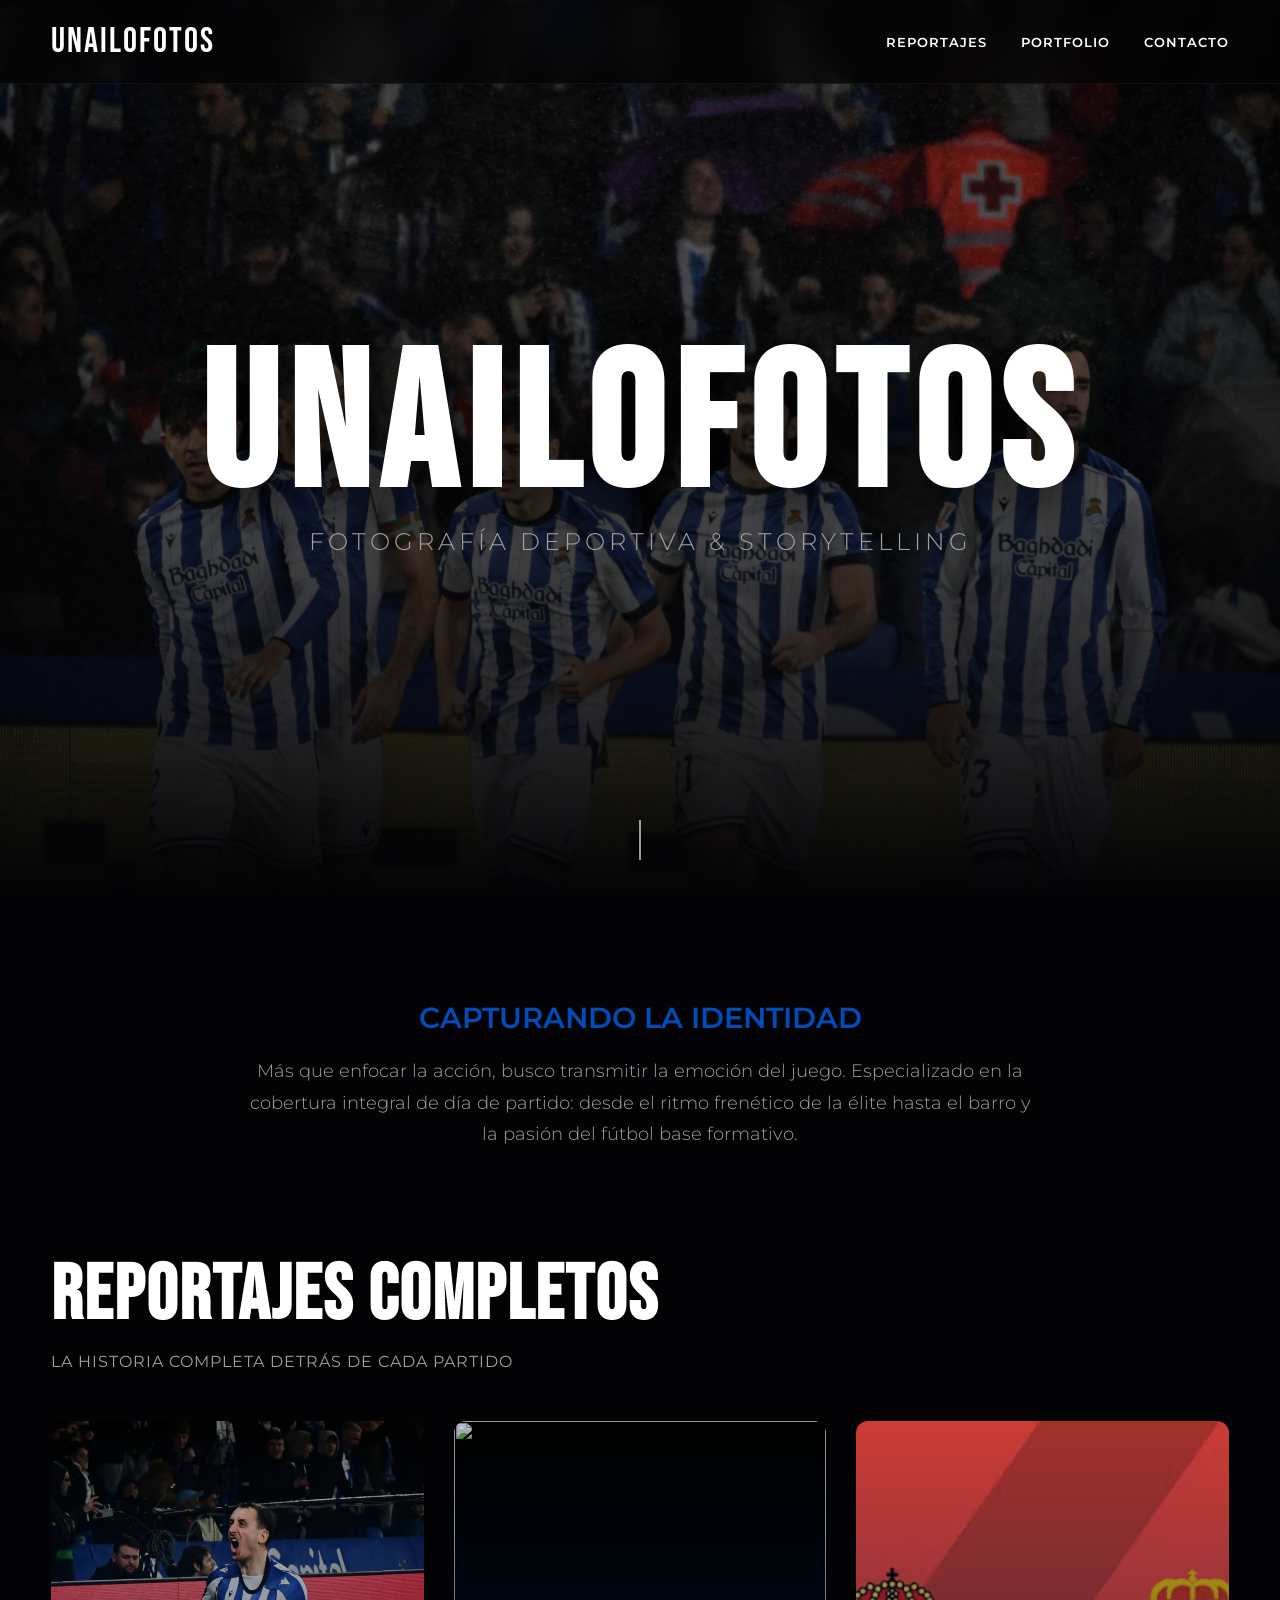
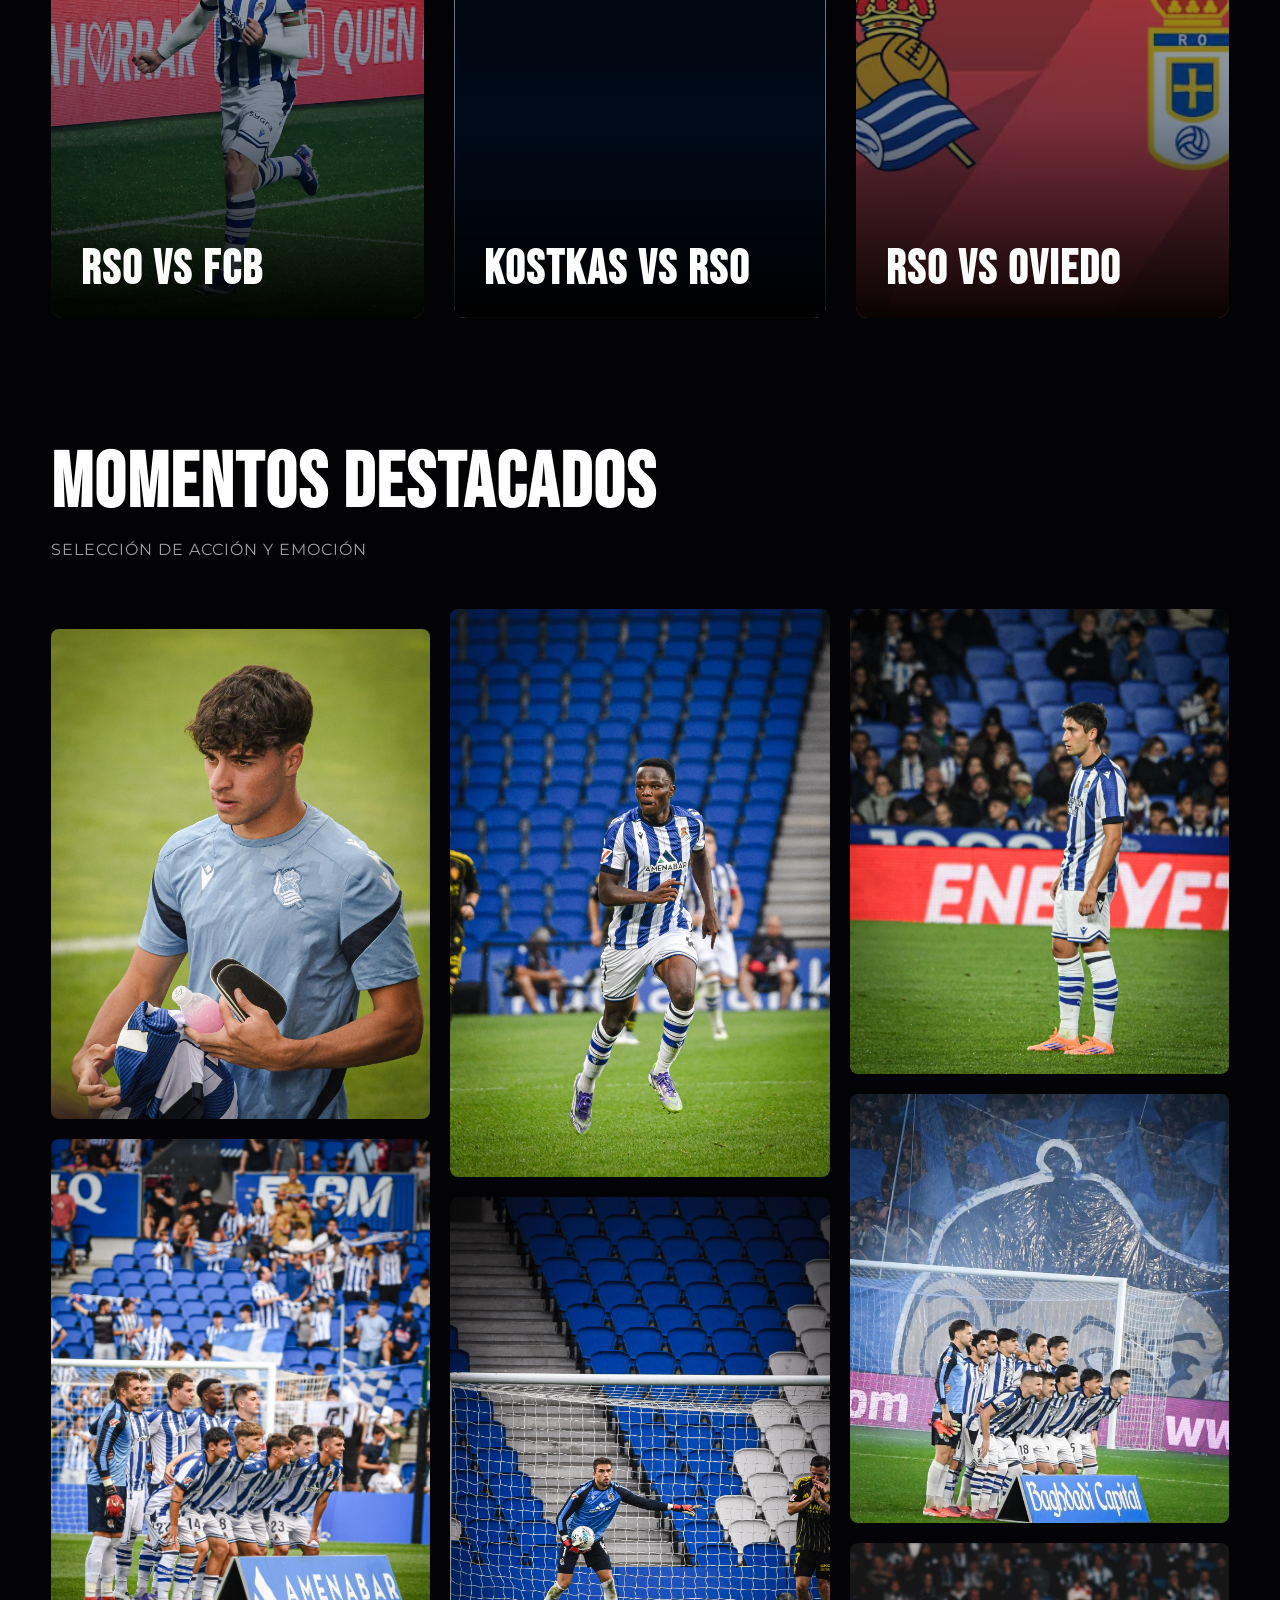
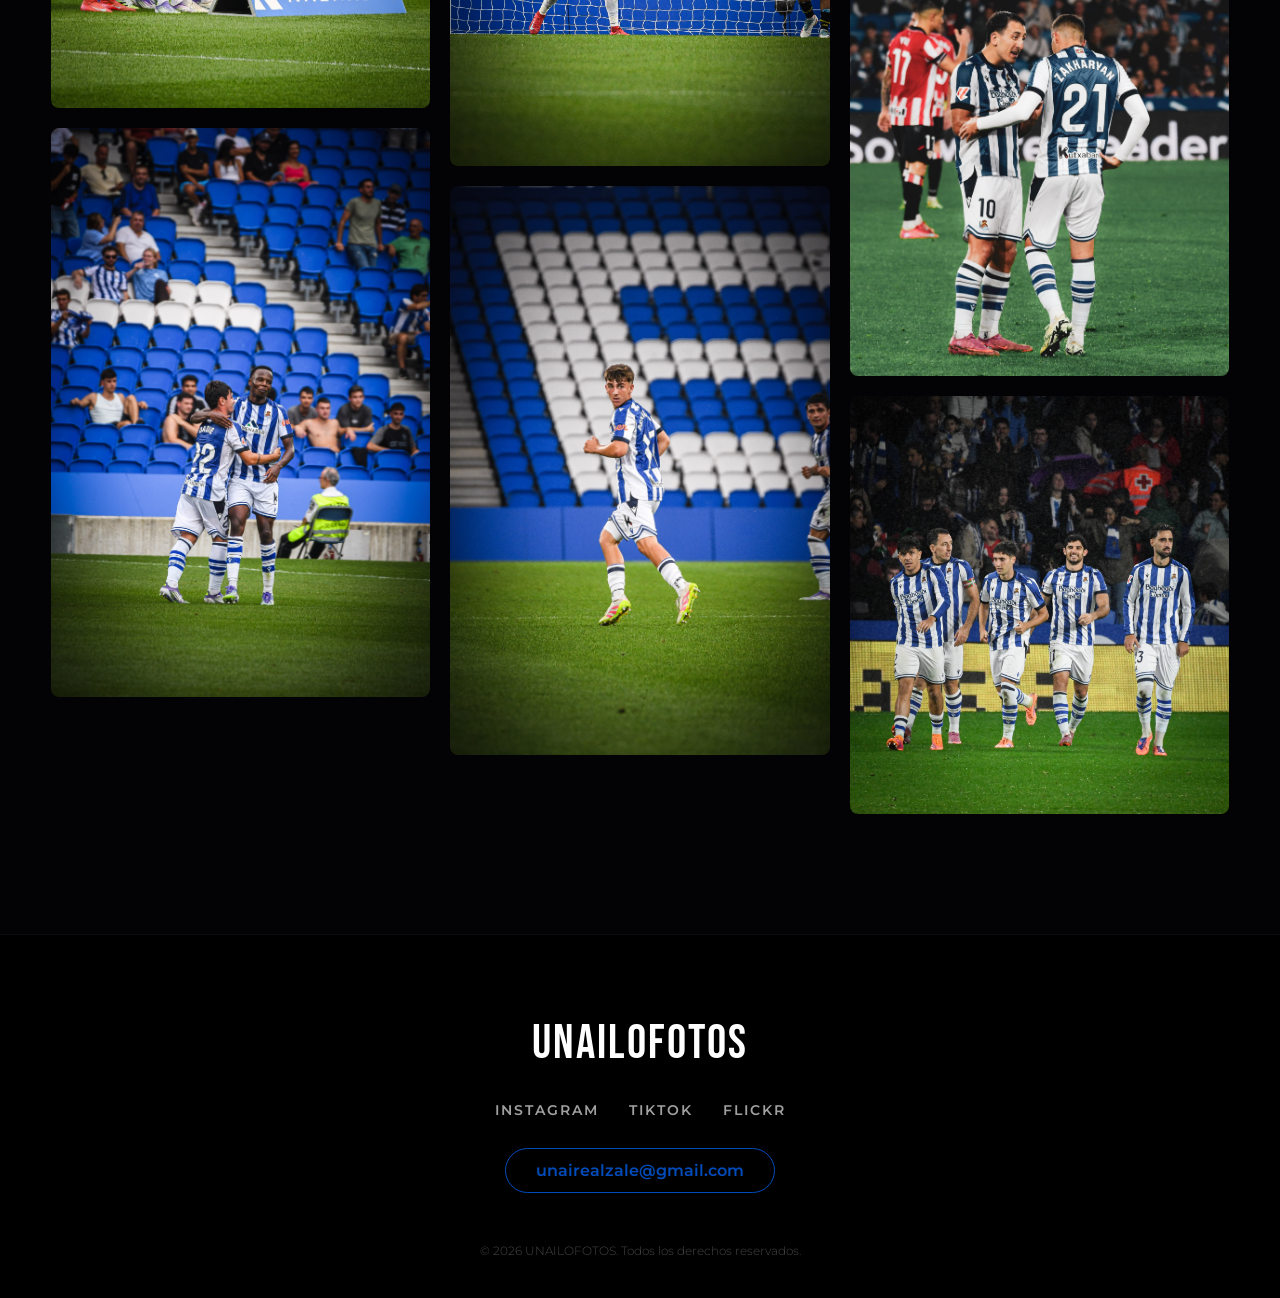
==== index.html @ 92223433 "Update index.html" ====
<!DOCTYPE html>
<html lang="es">
<head>
    <meta charset="UTF-8">
    <meta name="viewport" content="width=device-width, initial-scale=1.0">
    <title>UNAILOFOTOS | Fotógrafo Deportivo</title>
    
    <!-- Fuentes Premium -->
    <link href="https://fonts.googleapis.com/css2?family=Bebas+Neue&family=Montserrat:wght@300;400;600;800&display=swap" rel="stylesheet">
    
    <!-- LightGallery CSS -->
    <link href="https://cdn.jsdelivr.net/npm/lightgallery@2.7.1/css/lightgallery-bundle.min.css" rel="stylesheet">
    
    <!-- AOS Animation CSS -->
    <link href="https://unpkg.com/aos@2.3.1/dist/aos.css" rel="stylesheet">

    <style>
        :root { 
            --rso-blue: #004cba; 
            --rso-dark-blue: #001a40;
            --dark-bg: #030305;
            --darker-bg: #000000;
            --pure-white: #ffffff; 
            --text-muted: #a0a0a0;
            --neon: #00d4ff; 
        }

        * { box-sizing: border-box; margin: 0; padding: 0; }

        html { scroll-behavior: smooth; }

        body { 
            background: var(--dark-bg); 
            font-family: 'Montserrat', sans-serif; 
            color: var(--pure-white);
            overflow-x: hidden; 
            -webkit-font-smoothing: antialiased;
            -moz-osx-font-smoothing: grayscale;
        }

        /* Navbar Elegante */
        nav {
            position: fixed;
            top: 0; left: 0; right: 0;
            padding: 20px 4vw;
            display: flex;
            justify-content: space-between;
            align-items: center;
            z-index: 1000;
            background: rgba(3, 3, 5, 0.7);
            backdrop-filter: blur(15px);
            -webkit-backdrop-filter: blur(15px);
            border-bottom: 1px solid rgba(255,255,255,0.05);
            transition: all 0.3s ease;
        }

        .logo {
            font-family: 'Bebas Neue', sans-serif;
            font-size: 2.2rem;
            color: var(--pure-white);
            text-decoration: none;
            letter-spacing: 2px;
            transition: color 0.3s ease;
        }

        .logo:hover { color: var(--rso-blue); }

        .nav-links a {
            color: var(--pure-white);
            text-decoration: none;
            font-size: 0.8rem;
            font-weight: 600;
            margin-left: 30px;
            letter-spacing: 1px;
            text-transform: uppercase;
            transition: color 0.3s ease;
        }

        .nav-links a:hover { color: var(--rso-blue); }

        /* Hero Section Cinematográfico */
        .title-banner { 
            height: 100vh; 
            display: flex; 
            flex-direction: column;
            justify-content: center; 
            align-items: center; 
            background: linear-gradient(to bottom, rgba(0, 0, 0, 0.3), var(--dark-bg)), url('fotos_main/DSC_5304.jpg'); 
            background-size: cover;
            background-position: center 20%;
            text-align: center;
            position: relative; 
        }

        .title-banner h1 { 
            font-family: 'Bebas Neue', sans-serif; 
            font-size: clamp(5rem, 15vw, 12rem); 
            color: var(--pure-white); 
            letter-spacing: 0.05em;
            line-height: 0.9;
            margin-bottom: 10px;
            text-shadow: 0 20px 50px rgba(0,0,0,0.8);
            animation: fadeInDown 1.5s ease-out;
        }

        .title-banner p {
            font-size: clamp(1rem, 2vw, 1.5rem);
            font-weight: 300;
            letter-spacing: 4px;
            color: var(--text-muted);
            animation: fadeInUp 1.5s ease-out 0.5s backwards;
        }

        /* Indicador de Scroll */
        .scroll-indicator {
            position: absolute;
            bottom: 40px;
            left: 50%;
            transform: translateX(-50%);
            animation: bounce 2s infinite;
            opacity: 0.6;
        }

        .scroll-indicator::before {
            content: '';
            display: block;
            width: 2px;
            height: 40px;
            background: var(--pure-white);
            margin: 0 auto;
        }

        /* Pitch / Storytelling (Tu mensaje para el club) */
        .pitch-section {
            max-width: 900px;
            margin: 100px auto;
            text-align: center;
            padding: 0 4vw;
        }

        .pitch-section h2 {
            font-size: 1.8rem;
            font-weight: 600;
            margin-bottom: 20px;
            color: var(--rso-blue);
        }

        .pitch-section p {
            font-size: 1.1rem;
            line-height: 1.8;
            color: var(--text-muted);
            font-weight: 300;
        }

        /* Sección Álbumes Premium (Editorial) */
        .album-section {
            max-width: 1600px;
            margin: 0 auto 120px;
            padding: 0 4vw;
        }

        .section-header { 
            font-family: 'Bebas Neue', sans-serif; 
            font-size: clamp(3rem, 6vw, 5rem); 
            color: var(--pure-white); 
            margin-bottom: 10px;
            letter-spacing: 2px;
        }

        .section-subtitle {
            color: var(--text-muted);
            font-size: 1rem;
            margin-bottom: 50px;
            letter-spacing: 1px;
            text-transform: uppercase;
        }

        .album-grid { 
            display: grid; 
            grid-template-columns: repeat(auto-fit, minmax(350px, 1fr)); 
            gap: 30px; 
        }

        .card-album { 
            position: relative;
            display: block;
            text-decoration: none; 
            border-radius: 12px; 
            overflow: hidden;
            aspect-ratio: 3/4; /* Formato retrato/revista */
            background: var(--darker-bg);
        }

        .card-album img { 
            width: 100%; 
            height: 100%;
            object-fit: cover; 
            transition: transform 1s cubic-bezier(0.25, 0.46, 0.45, 0.94);
            filter: brightness(0.8);
        }

        .card-album::after {
            content: '';
            position: absolute;
            inset: 0;
            background: linear-gradient(to top, rgba(0,0,0,0.95) 0%, rgba(0, 26, 64, 0.4) 40%, transparent 100%);
            transition: opacity 0.4s ease;
        }

        .card-album .info { 
            position: absolute;
            bottom: 0; left: 0; width: 100%;
            padding: 40px 30px; 
            z-index: 2;
        }

        .card-album .tag {
            display: inline-block;
            background: var(--rso-blue);
            color: var(--pure-white);
            font-size: 0.7rem;
            font-weight: 800;
            padding: 5px 12px;
            border-radius: 20px;
            margin-bottom: 15px;
            letter-spacing: 1px;
            transform: translateY(20px);
            opacity: 0;
            transition: all 0.4s ease 0.1s;
        }

        .card-album h3 {
            font-family: 'Bebas Neue', sans-serif; 
            font-size: 3rem; 
            color: var(--pure-white); 
            margin: 0;
            letter-spacing: 2px;
            transform: translateY(20px);
            transition: all 0.4s ease;
        }

        .card-album:hover img { 
            transform: scale(1.08); 
            filter: brightness(0.5);
        }

        .card-album:hover .tag,
        .card-album:hover h3 {
            transform: translateY(0);
            opacity: 1;
        }

        /* Galería Masonry Minimalista (Sin distracciones) */
        .gallery-container { 
            max-width: 1600px; 
            margin: 0 auto 120px; 
            padding: 0 4vw; 
        }

        .gallery-main { 
            columns: 3; 
            column-gap: 20px; 
        }

        .gallery-main a { 
            display: block; 
            margin-bottom: 20px;
            border-radius: 8px; 
            overflow: hidden; 
            break-inside: avoid;
            background: var(--darker-bg);
        }

        .gallery-main img { 
            width: 100%; 
            display: block; 
            transition: transform 0.6s ease; 
        }

        /* Solo un sutil zoom al pasar el ratón, sin textos ni capas oscuras */
        .gallery-main a:hover img { 
            transform: scale(1.03); 
        }

        /* Footer */
        footer { 
            background: var(--darker-bg); 
            padding: 80px 20px 40px; 
            text-align: center; 
            border-top: 1px solid rgba(255,255,255,0.05);
        }

        .footer-logo {
            font-family: 'Bebas Neue', sans-serif;
            font-size: 3rem;
            color: var(--pure-white);
            margin-bottom: 10px;
            letter-spacing: 2px;
        }

        .socials {
            display: flex;
            justify-content: center;
            gap: 30px;
            margin: 30px 0;
        }

        .socials a { 
            color: var(--text-muted); 
            text-decoration: none; 
            font-size: 0.85rem;
            font-weight: 600; 
            letter-spacing: 2px; 
            transition: color 0.3s ease; 
        }

        .socials a:hover { color: var(--pure-white); }

        .footer-email {
            display: inline-block;
            font-size: 1rem;
            color: var(--rso-blue); 
            text-decoration: none; 
            font-weight: 600;
            border: 1px solid var(--rso-blue);
            padding: 12px 30px;
            border-radius: 30px;
            transition: all 0.3s ease;
        }

        .footer-email:hover {
            background: var(--rso-blue);
            color: var(--pure-white);
        }

        .copyright { margin-top: 50px; color: #444; font-size: 0.75rem; font-weight: 300; }

        /* Keyframes */
        @keyframes fadeInDown {
            from { opacity: 0; transform: translateY(-30px); }
            to { opacity: 1; transform: translateY(0); }
        }
        @keyframes fadeInUp {
            from { opacity: 0; transform: translateY(30px); }
            to { opacity: 1; transform: translateY(0); }
        }
        @keyframes bounce {
            0%, 20%, 50%, 80%, 100% { transform: translateY(0) translateX(-50%); }
            40% { transform: translateY(-20px) translateX(-50%); }
            60% { transform: translateY(-10px) translateX(-50%); }
        }

        /* Responsive */
        @media (max-width: 1024px) { 
            .gallery-main { columns: 2; } 
            .nav-links { display: none; }
        }
        @media (max-width: 600px) { 
            .gallery-main { columns: 1; } 
            .album-grid { gap: 20px; grid-template-columns: 1fr; }
            .card-album { aspect-ratio: 4/3; }
            .pitch-section { margin: 60px auto; }
        }
    </style>
</head>
<body>

<!-- Navegación -->
<nav>
    <a href="#" class="logo">UNAILOFOTOS</a>
    <div class="nav-links">
        <a href="#albums">Reportajes</a>
        <a href="#portfolio">Portfolio</a>
        <a href="mailto:unairealzale@gmail.com">Contacto</a>
    </div>
</nav>

<!-- Hero Section -->
<header class="title-banner">
    <h1>UNAILOFOTOS</h1>
    <p>FOTOGRAFÍA DEPORTIVA & STORYTELLING</p>
    <div class="scroll-indicator"></div>
</header>

<!-- Pitch (El mensaje para la RSO) -->
<section class="pitch-section" data-aos="fade-up" data-aos-duration="1000">
    <h2>CAPTURANDO LA IDENTIDAD</h2>
    <p>Más que enfocar la acción, busco transmitir la emoción del juego. Especializado en la cobertura integral de día de partido: desde el ritmo frenético de la élite hasta el barro y la pasión del fútbol base formativo.</p>
</section>

<!-- Álbumes Destacados (Tus Historias) -->
<section id="albums" class="album-section">
    <h2 class="section-header" data-aos="fade-right">REPORTAJES COMPLETOS</h2>
    <p class="section-subtitle" data-aos="fade-right" data-aos-delay="100">La historia completa detrás de cada partido</p>
    
    <div class="album-grid">
        <!-- Tarjeta 1 -->
        <a class="card-album" href="albums/rso-fcb/index.html" data-aos="fade-up" data-aos-delay="100">
            <img src="albums/rso-fcb/DSC_6268.jpg" loading="lazy" alt="">
            <div class="info">
                <span class="tag">PRIMER EQUIPO - LALIGA</span>
                <h3>RSO vs FCB</h3>
            </div>
        </a>
        
        <!-- Tarjeta 2 -->
        <a class="card-album" href="albums/kostkas-rso/index.html" data-aos="fade-up" data-aos-delay="200">
            <img src="albums/kostkas-rso/DSC_8116.JPG" loading="lazy" alt="">
            <div class="info">
                <span class="tag">FÚTBOL BASE / FORMATIVO</span>
                <h3>KOSTKAS vs RSO</h3>
            </div>
        </a>

        <!-- Tarjeta 3 -->
        <a class="card-album" href="albums/rso-oviedo/index.html" data-aos="fade-up" data-aos-delay="300">
            <img src="albums/rso-oviedo/oviedo.jpg" loading="lazy" alt="">
            <div class="info">
                <span class="tag">PRIMER EQUIPO - COPA/LIGA</span>
                <h3>RSO vs OVIEDO</h3>
            </div>
        </a>
    </div>
</section>

<!-- Portfolio (Momentos estelares sin distracciones) -->
<section id="portfolio" class="gallery-container">
    <h2 class="section-header" data-aos="fade-right">MOMENTOS DESTACADOS</h2>
    <p class="section-subtitle" data-aos="fade-right" data-aos-delay="100">Selección de Acción y Emoción</p>

    <!-- Galería súper limpia -->
    <div id="lightgallery" class="gallery-main" data-aos="fade-up" data-aos-duration="1200">
        <a href="fotos_main/DSC_0951.JPG"><img src="fotos_main/DSC_0951.JPG" loading="lazy" alt=""></a>
        <a href="fotos_main/DSC_2506.jpg"><img src="fotos_main/DSC_2506.jpg" loading="lazy" alt=""></a>
        <a href="fotos_main/DSC_4099.jpg"><img src="fotos_main/DSC_4099.jpg" loading="lazy" alt=""></a>
        <a href="fotos_main/DSC_4139.jpg"><img src="fotos_main/DSC_4139.jpg" loading="lazy" alt=""></a>
        <a href="fotos_main/DSC_4267.jpg"><img src="fotos_main/DSC_4267.jpg" loading="lazy" alt=""></a>
        <a href="fotos_main/DSC_4299.jpg"><img src="fotos_main/DSC_4299.jpg" loading="lazy" alt=""></a>
        <a href="fotos_main/DSC_4335.jpg"><img src="fotos_main/DSC_4335.jpg" loading="lazy" alt=""></a>
        <a href="fotos_main/DSC_4848.jpg"><img src="fotos_main/DSC_4848.jpg" loading="lazy" alt=""></a>
        <a href="fotos_main/DSC_5253.jpg"><img src="fotos_main/DSC_5253.jpg" loading="lazy" alt=""></a>
        <a href="fotos_main/DSC_5297.jpg"><img src="fotos_main/DSC_5297.jpg" loading="lazy" alt=""></a>
        <a href="fotos_main/DSC_5304.jpg"><img src="fotos_main/DSC_5304.jpg" loading="lazy" alt=""></a>
    </div>
</section>

<!-- Footer -->
<footer>
    <div class="footer-logo">UNAILOFOTOS</div>
    
    <div class="socials">
        <a href="https://www.instagram.com/unailofotos/" target="_blank" rel="noopener">INSTAGRAM</a>
        <a href="https://www.tiktok.com/@unailoo" target="_blank" rel="noopener">TIKTOK</a>
        <a href="https://flic.kr/ps/47n1k3" target="_blank" rel="noopener">FLICKR</a>
    </div>

    <a href="mailto:unairealzale@gmail.com" class="footer-email">unairealzale@gmail.com</a>
    
    <p class="copyright">© 2026 UNAILOFOTOS. Todos los derechos reservados.</p>
</footer>

<!-- Scripts: LightGallery & AOS Animation -->
<script src="https://cdn.jsdelivr.net/npm/lightgallery@2.7.1/lightgallery.min.js"></script>
<script src="https://unpkg.com/aos@2.3.1/dist/aos.js"></script>
<script>
    // Inicializar Animaciones de Scroll
    AOS.init({
        once: true,
        offset: 100 
    });

    // Inicializar Galería con fondo muy oscuro y sin distracciones
    document.addEventListener("DOMContentLoaded", function() {
        lightGallery(document.getElementById('lightgallery'), { 
            download: false,
            counter: false, // Opcional: quita el contador de "1/11" arriba a la izquierda si quieres aún menos distracción
            speed: 500,
            mode: 'lg-fade',
            cssEasing: 'cubic-bezier(0.25, 0.46, 0.45, 0.94)',
            backdropDuration: 300
        });
    });
</script>

</body>
</html>
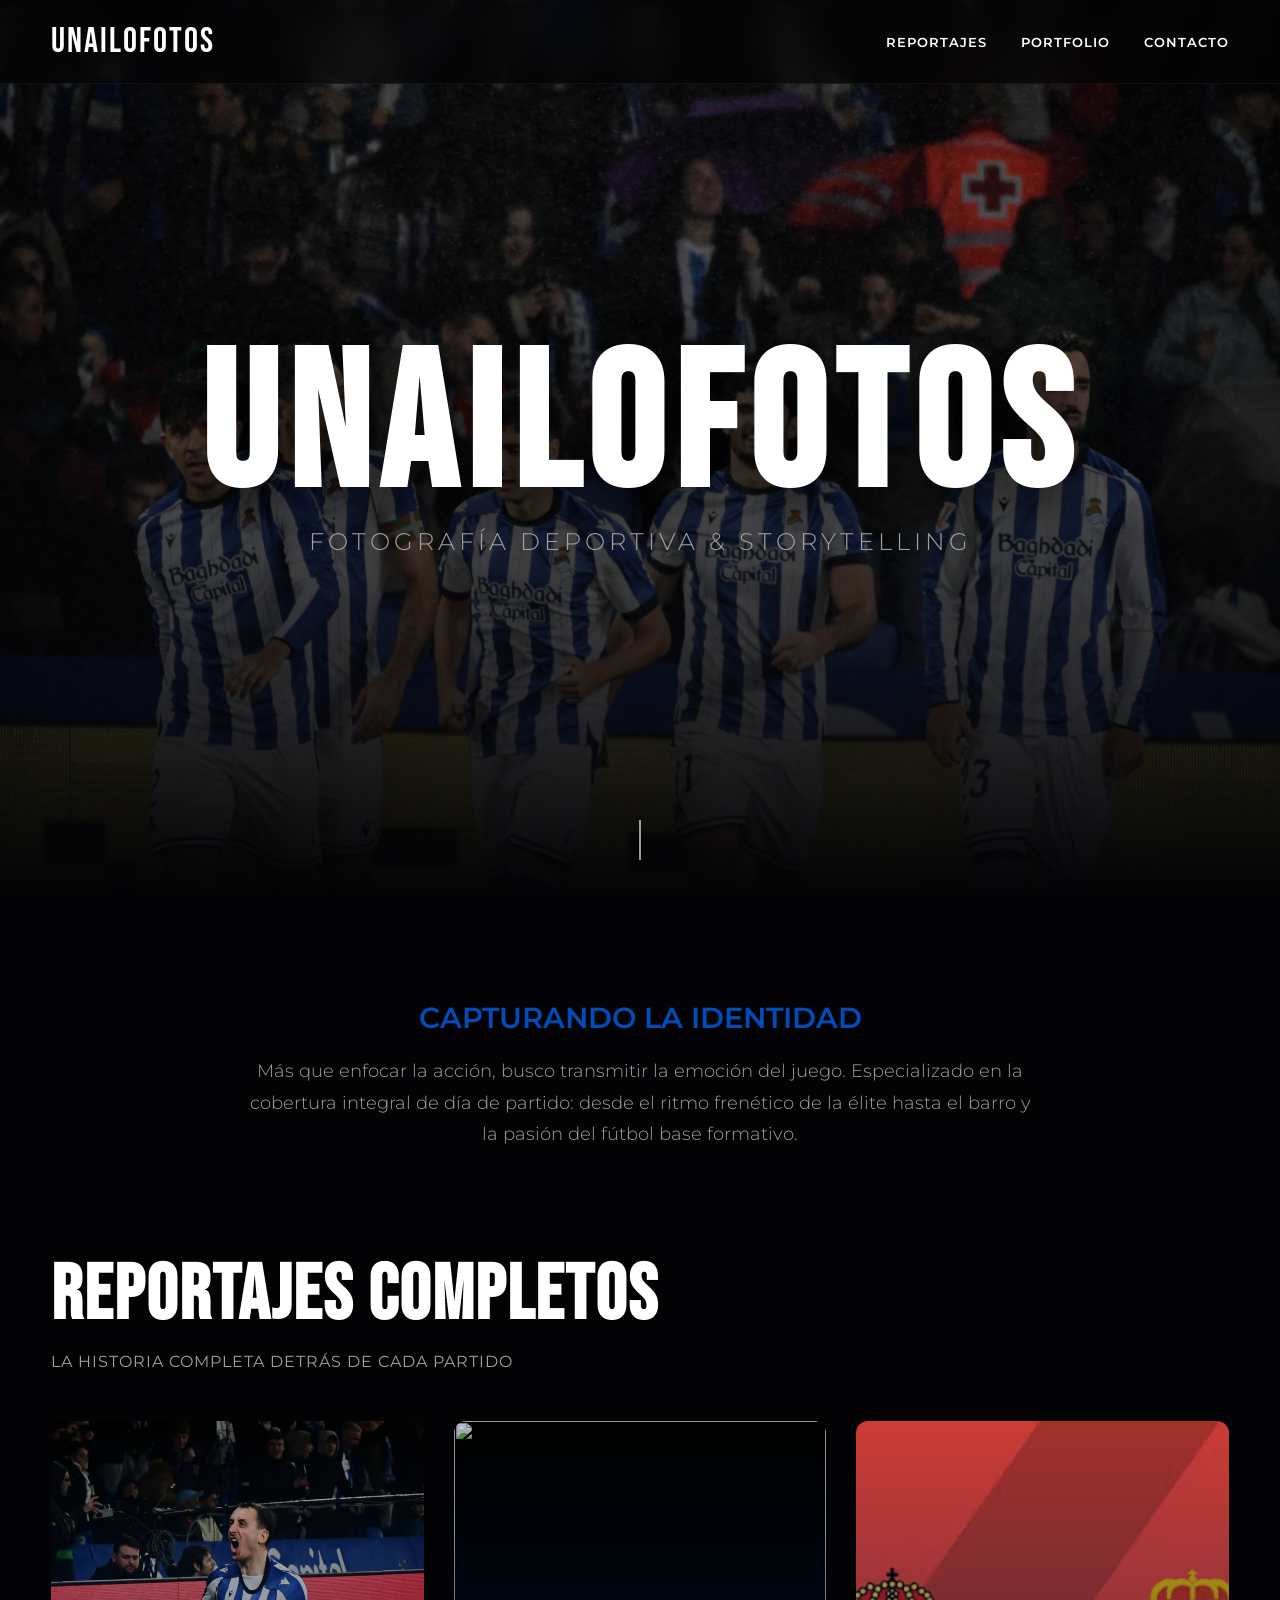
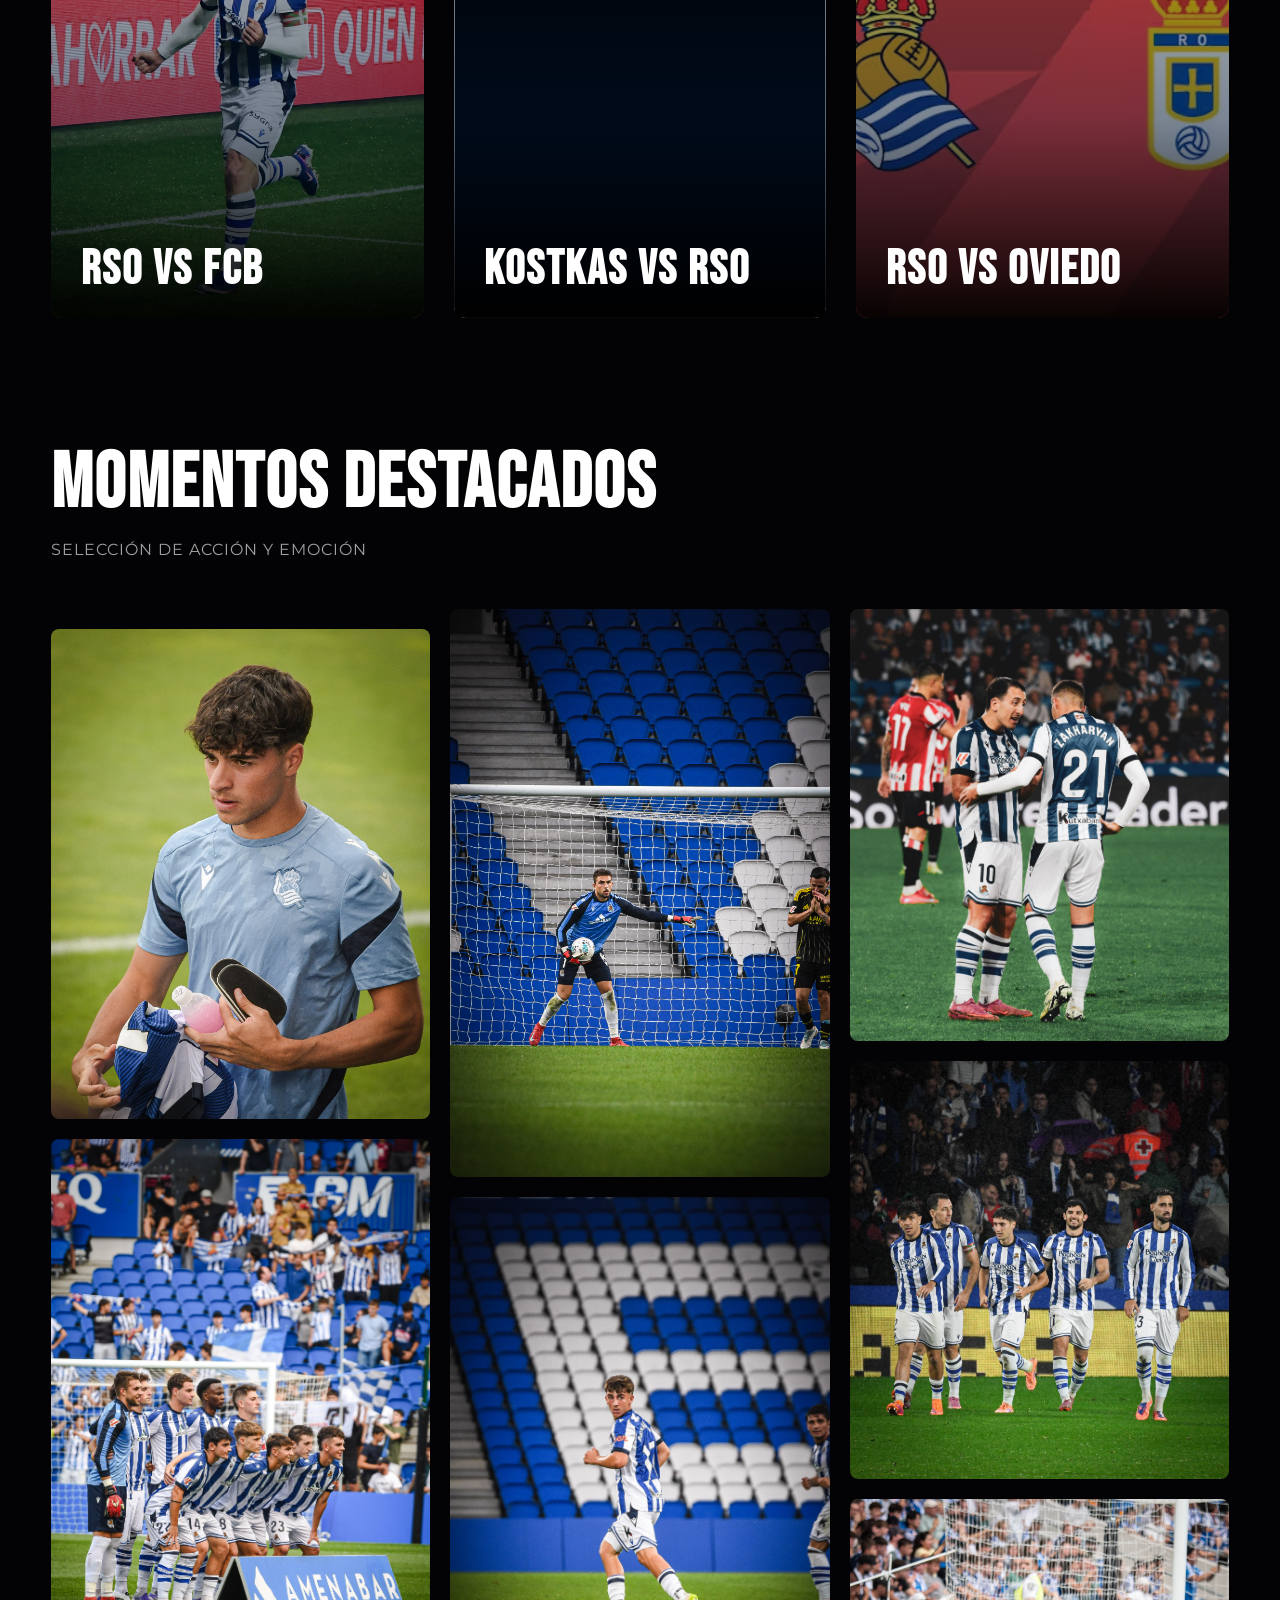
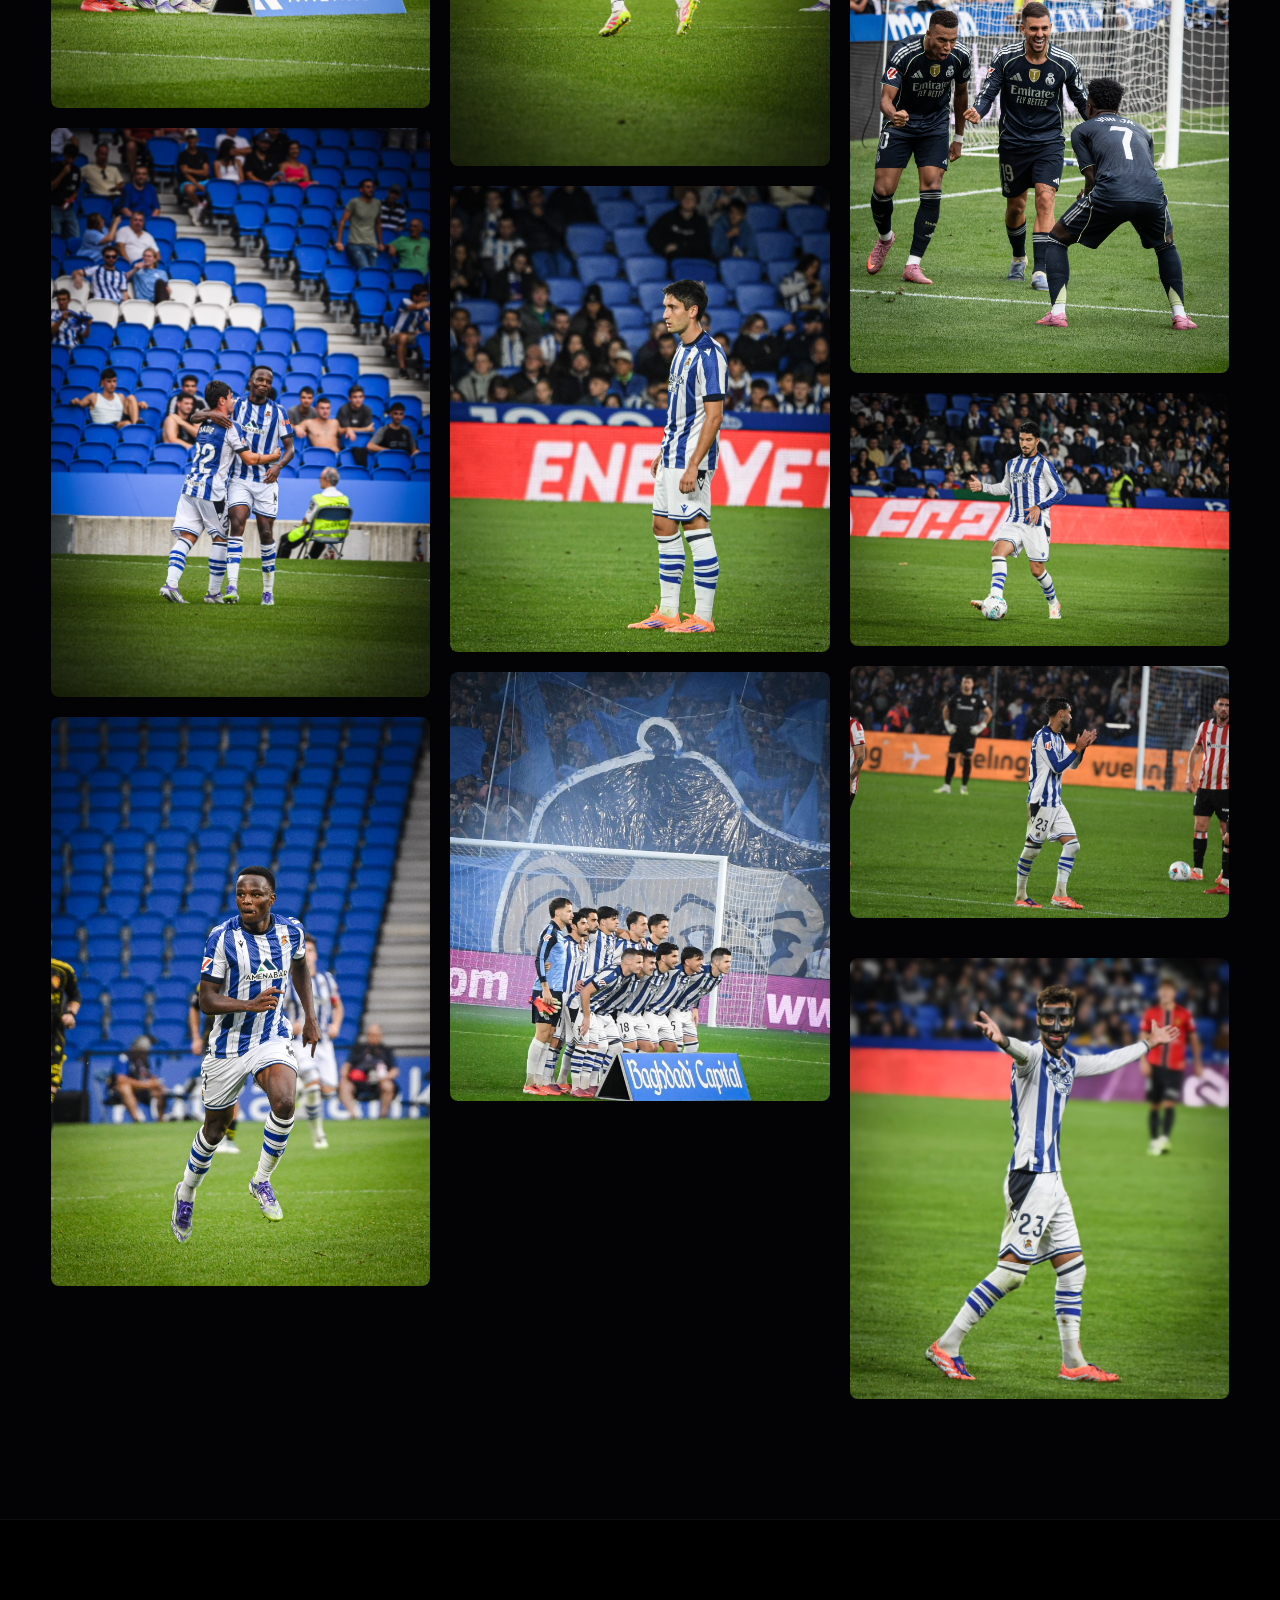
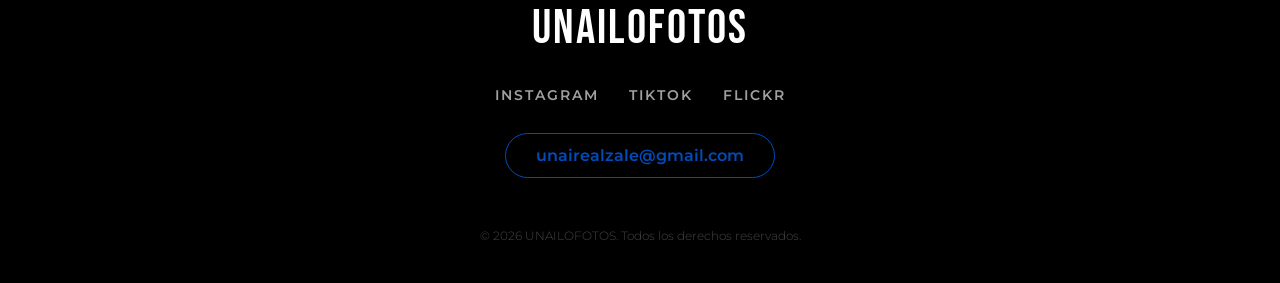
==== commit 499e407d: "Update index.html" ====
--- a/index.html
+++ b/index.html
@@ -428,7 +428,7 @@
     <h2 class="section-header" data-aos="fade-right">MOMENTOS DESTACADOS</h2>
     <p class="section-subtitle" data-aos="fade-right" data-aos-delay="100">Selección de Acción y Emoción</p>
 
-    <!-- Galería súper limpia -->
+    <!-- Galería súper limpia con las nuevas fotos incluidas -->
     <div id="lightgallery" class="gallery-main" data-aos="fade-up" data-aos-duration="1200">
         <a href="fotos_main/DSC_0951.JPG"><img src="fotos_main/DSC_0951.JPG" loading="lazy" alt=""></a>
         <a href="fotos_main/DSC_2506.jpg"><img src="fotos_main/DSC_2506.jpg" loading="lazy" alt=""></a>
@@ -441,6 +441,12 @@
         <a href="fotos_main/DSC_5253.jpg"><img src="fotos_main/DSC_5253.jpg" loading="lazy" alt=""></a>
         <a href="fotos_main/DSC_5297.jpg"><img src="fotos_main/DSC_5297.jpg" loading="lazy" alt=""></a>
         <a href="fotos_main/DSC_5304.jpg"><img src="fotos_main/DSC_5304.jpg" loading="lazy" alt=""></a>
+        <!-- Nuevas fotos añadidas -->
+        <a href="fotos_main/DSC_4700.jpg"><img src="fotos_main/DSC_4700.jpg" loading="lazy" alt=""></a>
+        <a href="fotos_main/DSC_4842.jpg"><img src="fotos_main/DSC_4842.jpg" loading="lazy" alt=""></a>
+        <a href="fotos_main/DSC_5341.jpg"><img src="fotos_main/DSC_5341.jpg" loading="lazy" alt=""></a>
+        <a href="fotos_main/foto1.JPG"><img src="fotos_main/foto1.JPG" loading="lazy" alt=""></a>
+        <a href="fotos_main/retouch_2025100515044373.jpg"><img src="fotos_main/retouch_2025100515044373.jpg" loading="lazy" alt=""></a>
     </div>
 </section>
 
@@ -473,7 +479,7 @@
     document.addEventListener("DOMContentLoaded", function() {
         lightGallery(document.getElementById('lightgallery'), { 
             download: false,
-            counter: false, // Opcional: quita el contador de "1/11" arriba a la izquierda si quieres aún menos distracción
+            counter: false,
             speed: 500,
             mode: 'lg-fade',
             cssEasing: 'cubic-bezier(0.25, 0.46, 0.45, 0.94)',
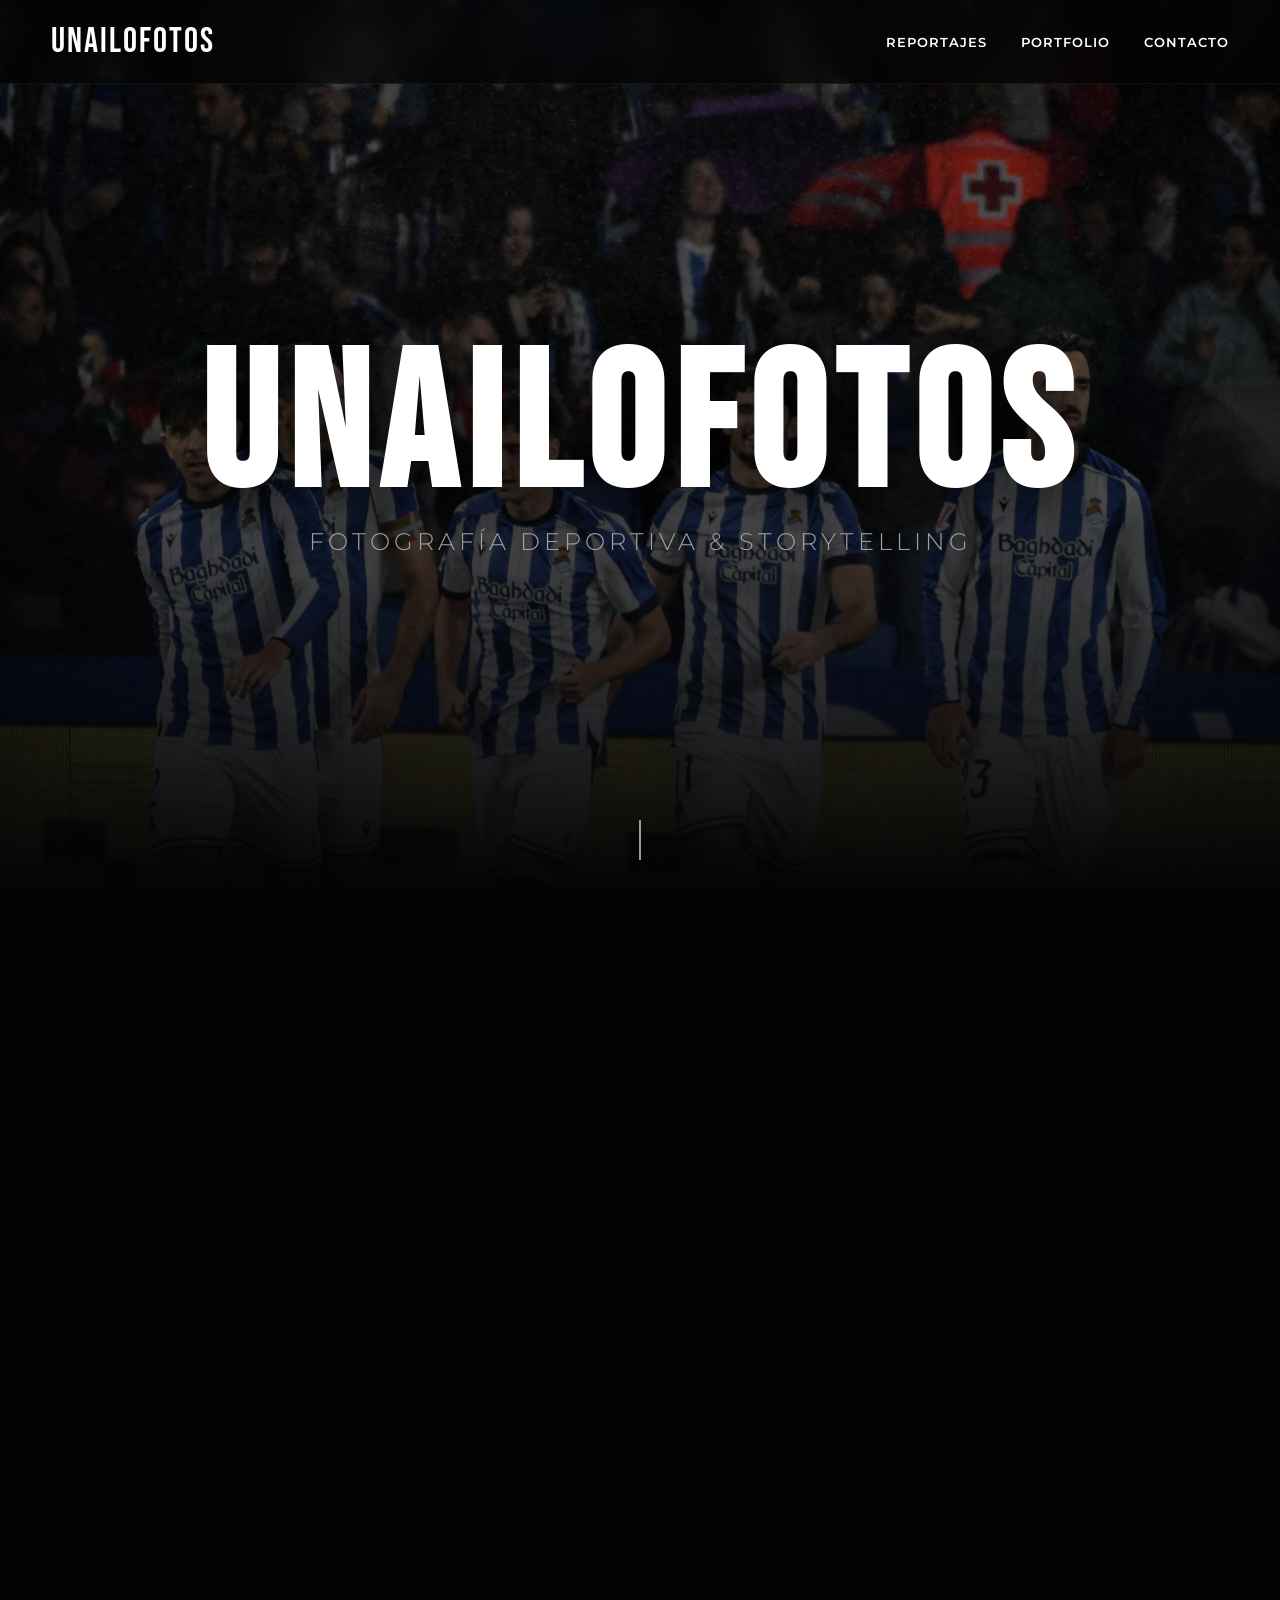
==== commit 3c886ba6: "Update index.html" ====
--- a/index.html
+++ b/index.html
@@ -250,7 +250,7 @@
             opacity: 1;
         }
 
-        /* Galería Masonry Minimalista (Sin distracciones) */
+        /* Galería Masonry Minimalista (Volvemos a las columnas) */
         .gallery-container { 
             max-width: 1600px; 
             margin: 0 auto 120px; 
@@ -416,7 +416,7 @@
         <a class="card-album" href="albums/rso-oviedo/index.html" data-aos="fade-up" data-aos-delay="300">
             <img src="albums/rso-oviedo/oviedo.jpg" loading="lazy" alt="">
             <div class="info">
-                <span class="tag">PRIMER EQUIPO - COPA/LIGA</span>
+                <span class="tag">PRIMER EQUIPO - LALIGA</span>
                 <h3>RSO vs OVIEDO</h3>
             </div>
         </a>
@@ -428,65 +428,5 @@
     <h2 class="section-header" data-aos="fade-right">MOMENTOS DESTACADOS</h2>
     <p class="section-subtitle" data-aos="fade-right" data-aos-delay="100">Selección de Acción y Emoción</p>
 
-    <!-- Galería súper limpia con las nuevas fotos incluidas -->
-    <div id="lightgallery" class="gallery-main" data-aos="fade-up" data-aos-duration="1200">
-        <a href="fotos_main/DSC_0951.JPG"><img src="fotos_main/DSC_0951.JPG" loading="lazy" alt=""></a>
-        <a href="fotos_main/DSC_2506.jpg"><img src="fotos_main/DSC_2506.jpg" loading="lazy" alt=""></a>
-        <a href="fotos_main/DSC_4099.jpg"><img src="fotos_main/DSC_4099.jpg" loading="lazy" alt=""></a>
-        <a href="fotos_main/DSC_4139.jpg"><img src="fotos_main/DSC_4139.jpg" loading="lazy" alt=""></a>
-        <a href="fotos_main/DSC_4267.jpg"><img src="fotos_main/DSC_4267.jpg" loading="lazy" alt=""></a>
-        <a href="fotos_main/DSC_4299.jpg"><img src="fotos_main/DSC_4299.jpg" loading="lazy" alt=""></a>
-        <a href="fotos_main/DSC_4335.jpg"><img src="fotos_main/DSC_4335.jpg" loading="lazy" alt=""></a>
-        <a href="fotos_main/DSC_4848.jpg"><img src="fotos_main/DSC_4848.jpg" loading="lazy" alt=""></a>
-        <a href="fotos_main/DSC_5253.jpg"><img src="fotos_main/DSC_5253.jpg" loading="lazy" alt=""></a>
-        <a href="fotos_main/DSC_5297.jpg"><img src="fotos_main/DSC_5297.jpg" loading="lazy" alt=""></a>
-        <a href="fotos_main/DSC_5304.jpg"><img src="fotos_main/DSC_5304.jpg" loading="lazy" alt=""></a>
-        <!-- Nuevas fotos añadidas -->
-        <a href="fotos_main/DSC_4700.jpg"><img src="fotos_main/DSC_4700.jpg" loading="lazy" alt=""></a>
-        <a href="fotos_main/DSC_4842.jpg"><img src="fotos_main/DSC_4842.jpg" loading="lazy" alt=""></a>
-        <a href="fotos_main/DSC_5341.jpg"><img src="fotos_main/DSC_5341.jpg" loading="lazy" alt=""></a>
-        <a href="fotos_main/foto1.JPG"><img src="fotos_main/foto1.JPG" loading="lazy" alt=""></a>
-        <a href="fotos_main/retouch_2025100515044373.jpg"><img src="fotos_main/retouch_2025100515044373.jpg" loading="lazy" alt=""></a>
-    </div>
-</section>
-
-<!-- Footer -->
-<footer>
-    <div class="footer-logo">UNAILOFOTOS</div>
-    
-    <div class="socials">
-        <a href="https://www.instagram.com/unailofotos/" target="_blank" rel="noopener">INSTAGRAM</a>
-        <a href="https://www.tiktok.com/@unailoo" target="_blank" rel="noopener">TIKTOK</a>
-        <a href="https://flic.kr/ps/47n1k3" target="_blank" rel="noopener">FLICKR</a>
-    </div>
-
-    <a href="mailto:unairealzale@gmail.com" class="footer-email">unairealzale@gmail.com</a>
-    
-    <p class="copyright">© 2026 UNAILOFOTOS. Todos los derechos reservados.</p>
-</footer>
-
-<!-- Scripts: LightGallery & AOS Animation -->
-<script src="https://cdn.jsdelivr.net/npm/lightgallery@2.7.1/lightgallery.min.js"></script>
-<script src="https://unpkg.com/aos@2.3.1/dist/aos.js"></script>
-<script>
-    // Inicializar Animaciones de Scroll
-    AOS.init({
-        once: true,
-        offset: 100 
-    });
-
-    // Inicializar Galería con fondo muy oscuro y sin distracciones
-    document.addEventListener("DOMContentLoaded", function() {
-        lightGallery(document.getElementById('lightgallery'), { 
-            download: false,
-            counter: false,
-            speed: 500,
-            mode: 'lg-fade',
-            cssEasing: 'cubic-bezier(0.25, 0.46, 0.45, 0.94)',
-            backdropDuration: 300
-        });
-    });
-</script>
-
-</body>
-</html>
+    <!-- Galería súper limpia con Masonry layout -->
+    <div id="lightgallery" cla
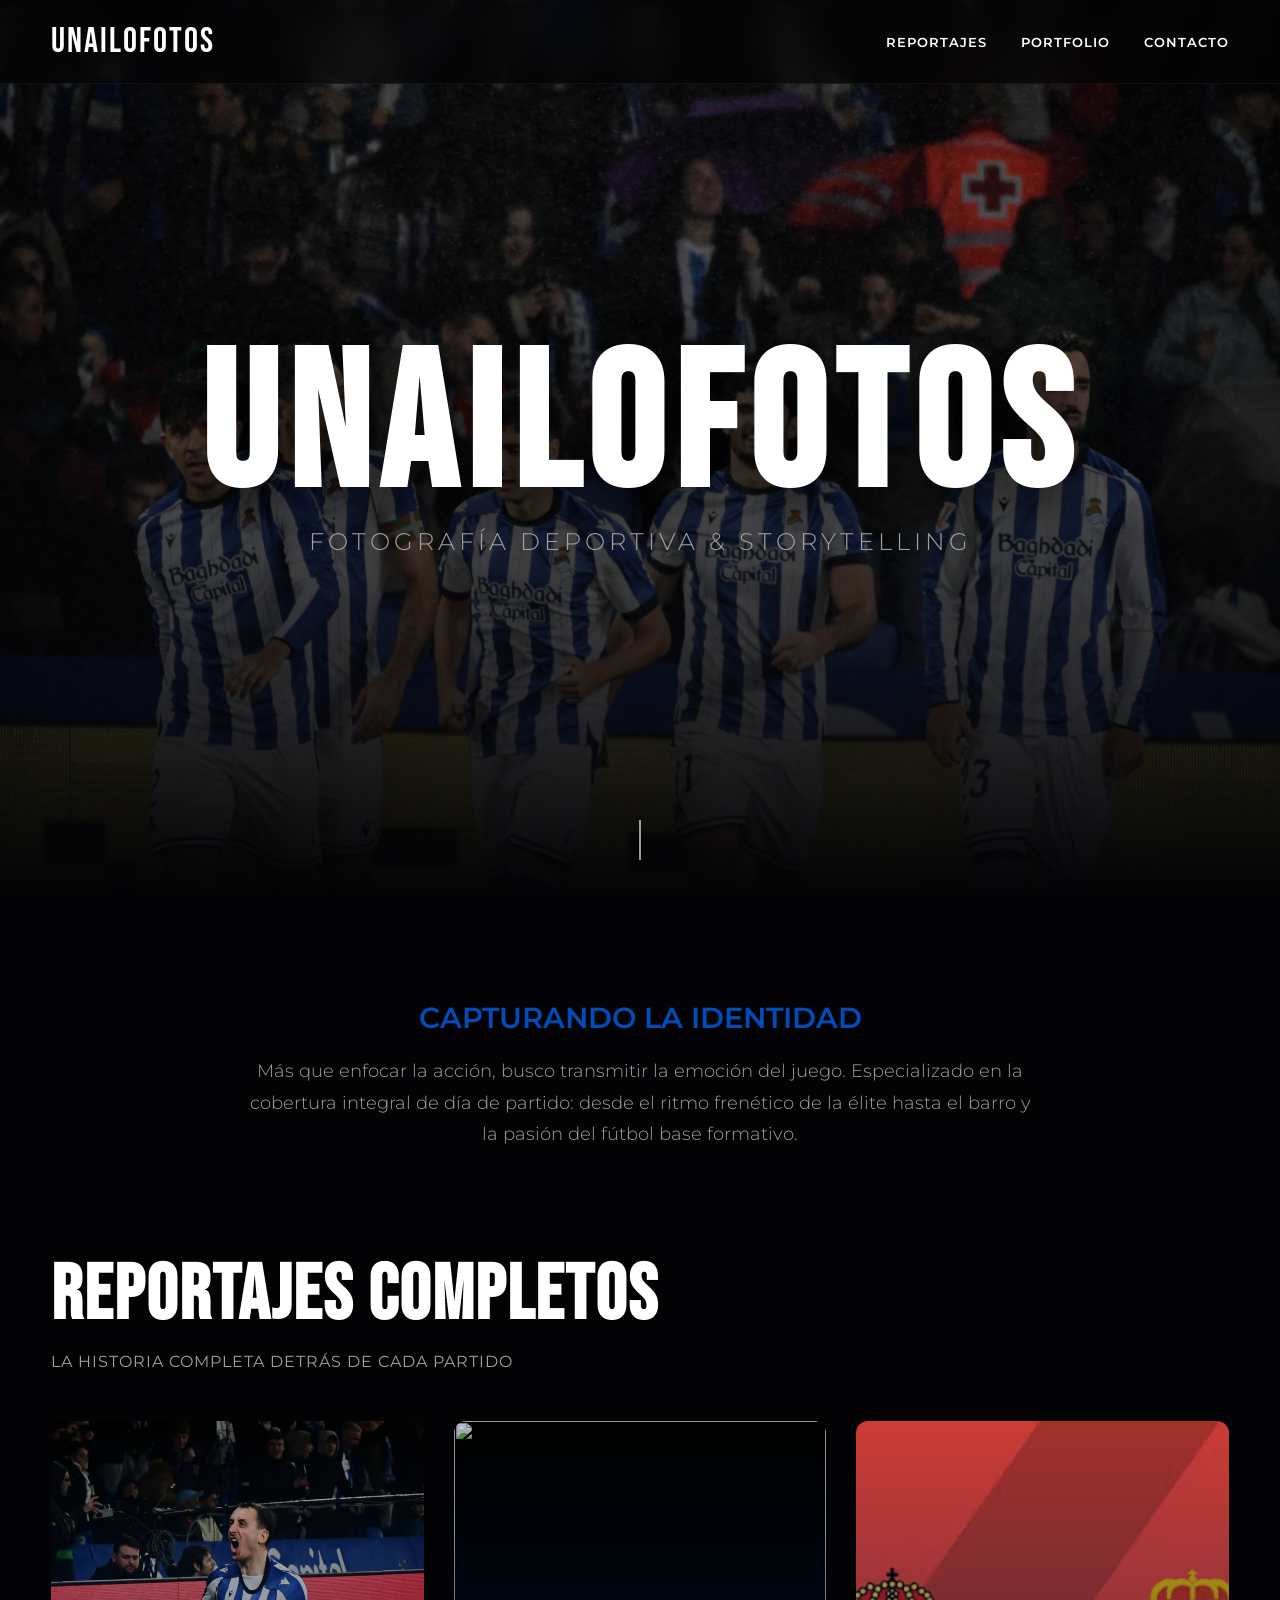
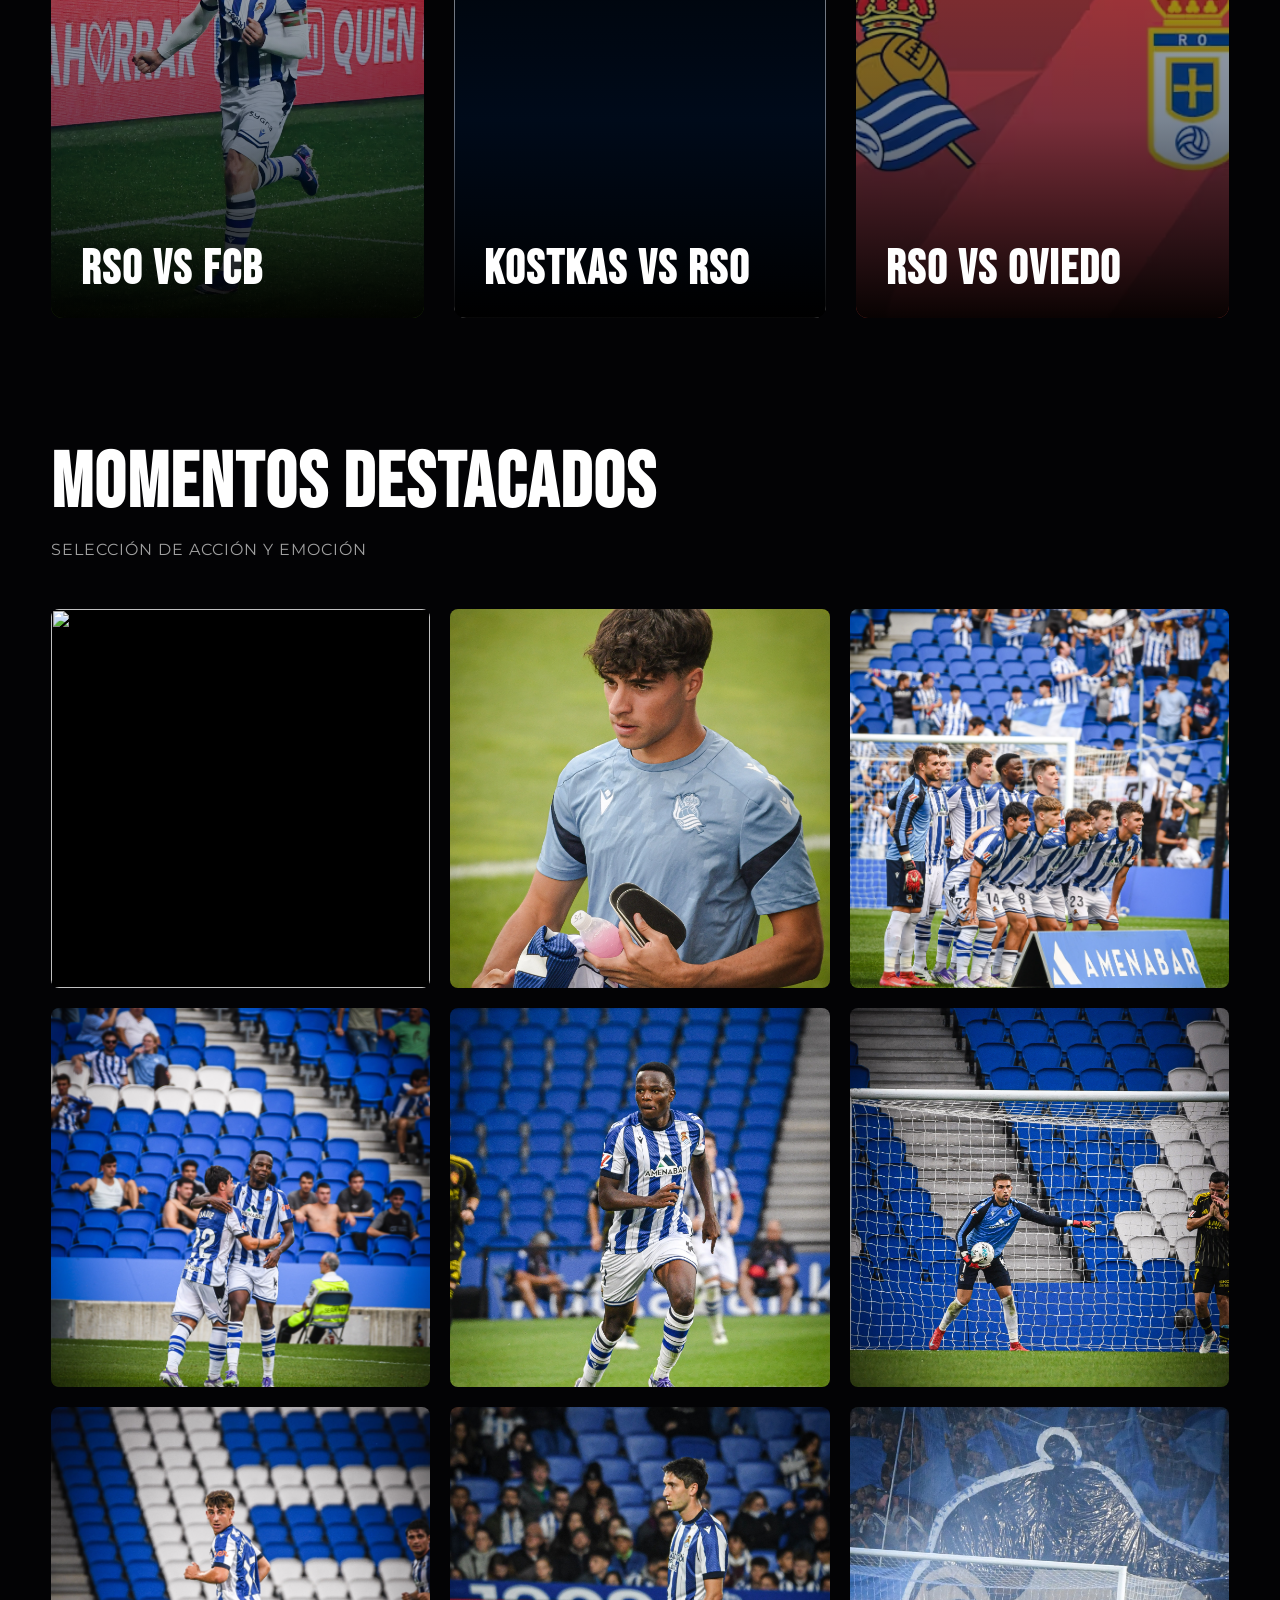
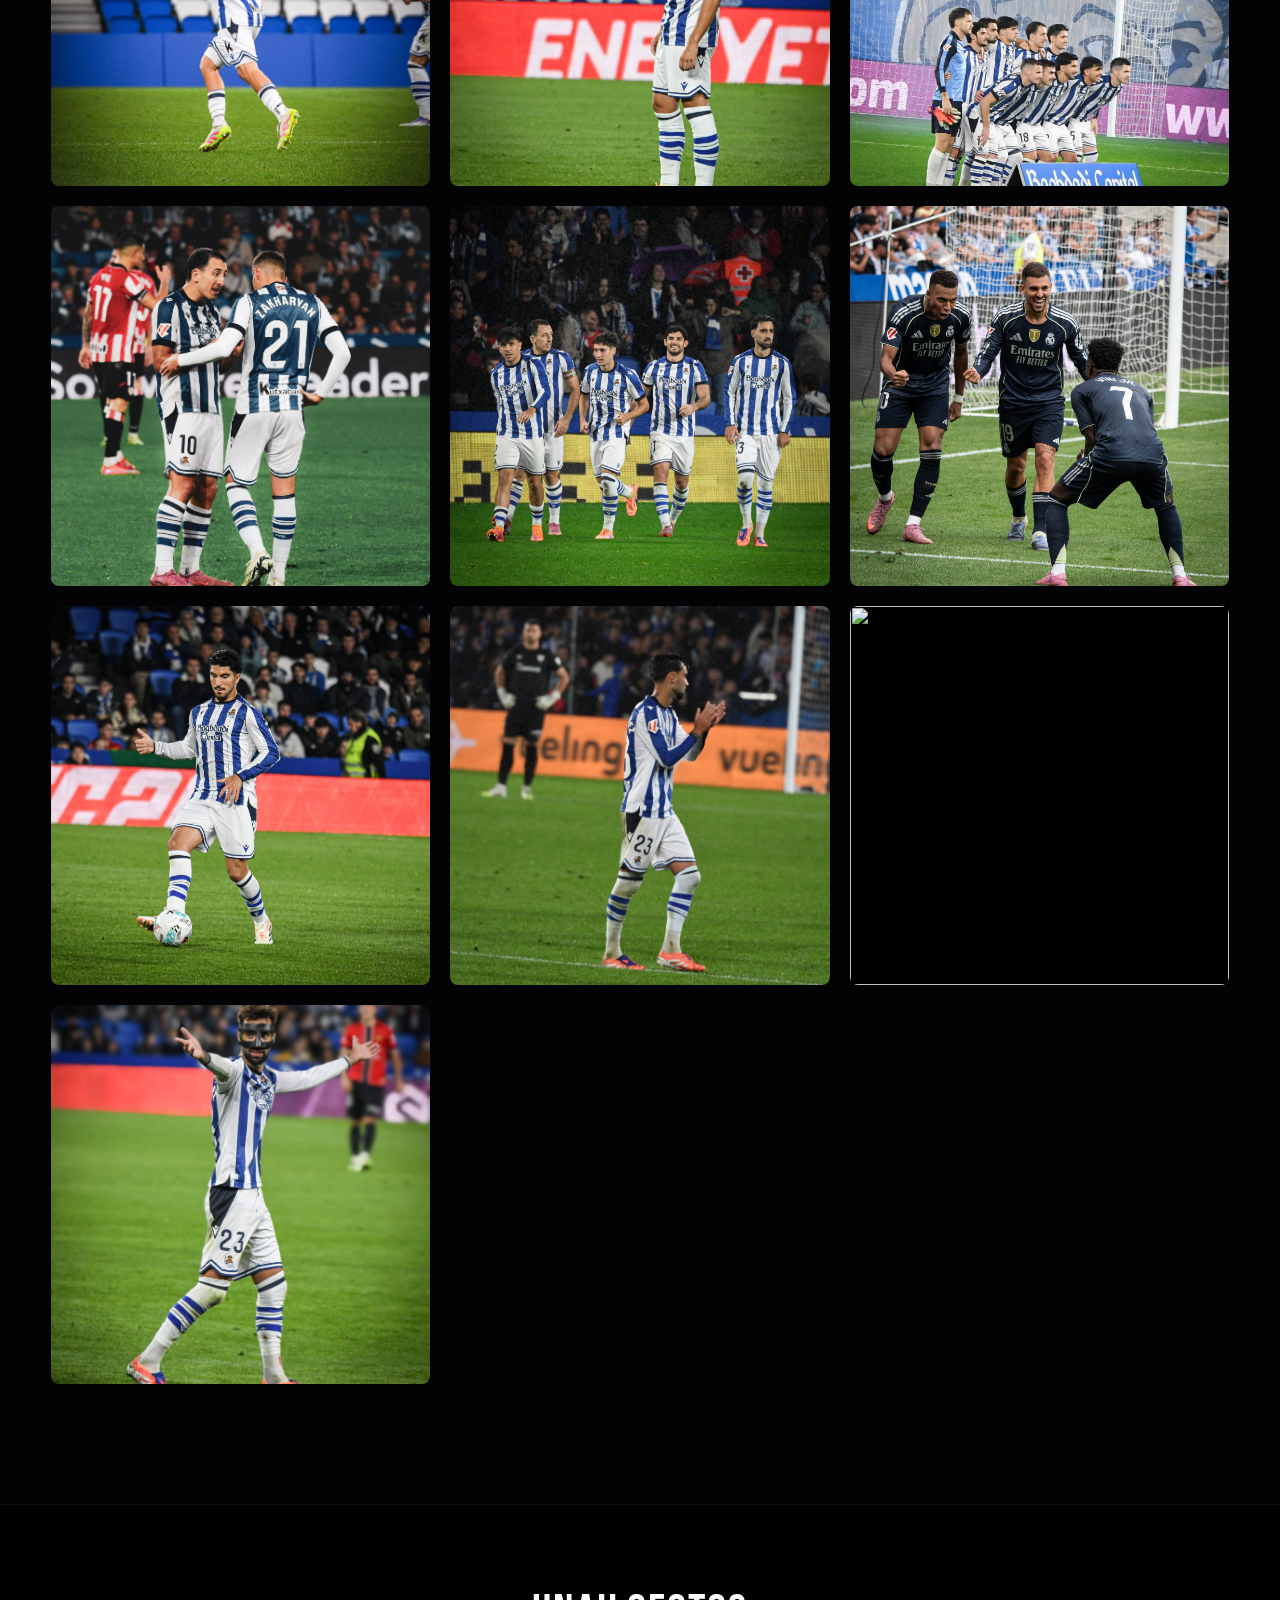
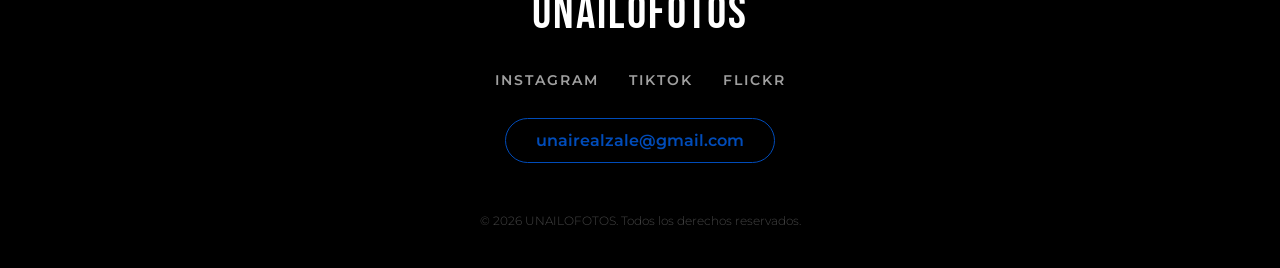
==== commit 65a6bfaa: "Update index.html" ====
--- a/index.html
+++ b/index.html
@@ -187,7 +187,7 @@
             text-decoration: none; 
             border-radius: 12px; 
             overflow: hidden;
-            aspect-ratio: 3/4; /* Formato retrato/revista */
+            aspect-ratio: 3/4; 
             background: var(--darker-bg);
         }
 
@@ -250,7 +250,7 @@
             opacity: 1;
         }
 
-        /* Galería Masonry Minimalista (Volvemos a las columnas) */
+        /* Galería Estructurada (Perfect Grid) */
         .gallery-container { 
             max-width: 1600px; 
             margin: 0 auto 120px; 
@@ -258,26 +258,28 @@
         }
 
         .gallery-main { 
-            columns: 3; 
-            column-gap: 20px; 
+            /* Cambiado de columns a un Grid Matemático y estructurado */
+            display: grid;
+            grid-template-columns: repeat(auto-fill, minmax(280px, 1fr)); 
+            gap: 20px; 
         }
 
         .gallery-main a { 
             display: block; 
-            margin-bottom: 20px;
             border-radius: 8px; 
             overflow: hidden; 
-            break-inside: avoid;
             background: var(--darker-bg);
+            aspect-ratio: 1 / 1; /* Esto hace que la miniatura sea un cuadrado perfecto */
+            position: relative;
         }
 
         .gallery-main img { 
             width: 100%; 
-            display: block; 
+            height: 100%;
+            object-fit: cover; /* Centra la foto en la miniatura sin deformarla */
             transition: transform 0.6s ease; 
         }
 
-        /* Solo un sutil zoom al pasar el ratón, sin textos ni capas oscuras */
         .gallery-main a:hover img { 
             transform: scale(1.03); 
         }
@@ -352,11 +354,10 @@
 
         /* Responsive */
         @media (max-width: 1024px) { 
-            .gallery-main { columns: 2; } 
             .nav-links { display: none; }
         }
         @media (max-width: 600px) { 
-            .gallery-main { columns: 1; } 
+            .gallery-main { grid-template-columns: repeat(2, 1fr); gap: 10px; } /* 2 columnas estructuradas en móvil */
             .album-grid { gap: 20px; grid-template-columns: 1fr; }
             .card-album { aspect-ratio: 4/3; }
             .pitch-section { margin: 60px auto; }
@@ -394,7 +395,7 @@
     <p class="section-subtitle" data-aos="fade-right" data-aos-delay="100">La historia completa detrás de cada partido</p>
     
     <div class="album-grid">
-        <!-- Tarjeta 1 -->
+        <!-- Tarjeta 1: LaLiga -->
         <a class="card-album" href="albums/rso-fcb/index.html" data-aos="fade-up" data-aos-delay="100">
             <img src="albums/rso-fcb/DSC_6268.jpg" loading="lazy" alt="">
             <div class="info">
@@ -403,7 +404,7 @@
             </div>
         </a>
         
-        <!-- Tarjeta 2 -->
+        <!-- Tarjeta 2: Fútbol Base -->
         <a class="card-album" href="albums/kostkas-rso/index.html" data-aos="fade-up" data-aos-delay="200">
             <img src="albums/kostkas-rso/DSC_8116.JPG" loading="lazy" alt="">
             <div class="info">
@@ -412,7 +413,7 @@
             </div>
         </a>
 
-        <!-- Tarjeta 3 -->
+        <!-- Tarjeta 3: LaLiga -->
         <a class="card-album" href="albums/rso-oviedo/index.html" data-aos="fade-up" data-aos-delay="300">
             <img src="albums/rso-oviedo/oviedo.jpg" loading="lazy" alt="">
             <div class="info">
@@ -423,10 +424,70 @@
     </div>
 </section>
 
-<!-- Portfolio (Momentos estelares sin distracciones) -->
+<!-- Portfolio (Momentos estelares súper estructurados) -->
 <section id="portfolio" class="gallery-container">
     <h2 class="section-header" data-aos="fade-right">MOMENTOS DESTACADOS</h2>
     <p class="section-subtitle" data-aos="fade-right" data-aos-delay="100">Selección de Acción y Emoción</p>
 
-    <!-- Galería súper limpia con Masonry layout -->
-    <div id="lightgallery" cla
+    <!-- Galería Perfect Grid -->
+    <div id="lightgallery" class="gallery-main" data-aos="fade-up" data-aos-duration="1200">
+        <a href="fotos_main/DSC_0951.JPG"><img src="fotos_main/DSC_0951.JPG" loading="lazy" alt=""></a>
+        <a href="fotos_main/DSC_2506.jpg"><img src="fotos_main/DSC_2506.jpg" loading="lazy" alt=""></a>
+        <a href="fotos_main/DSC_4099.jpg"><img src="fotos_main/DSC_4099.jpg" loading="lazy" alt=""></a>
+        <a href="fotos_main/DSC_4139.jpg"><img src="fotos_main/DSC_4139.jpg" loading="lazy" alt=""></a>
+        <a href="fotos_main/DSC_4267.jpg"><img src="fotos_main/DSC_4267.jpg" loading="lazy" alt=""></a>
+        <a href="fotos_main/DSC_4299.jpg"><img src="fotos_main/DSC_4299.jpg" loading="lazy" alt=""></a>
+        <a href="fotos_main/DSC_4335.jpg"><img src="fotos_main/DSC_4335.jpg" loading="lazy" alt=""></a>
+        <a href="fotos_main/DSC_4848.jpg"><img src="fotos_main/DSC_4848.jpg" loading="lazy" alt=""></a>
+        <a href="fotos_main/DSC_5253.jpg"><img src="fotos_main/DSC_5253.jpg" loading="lazy" alt=""></a>
+        <a href="fotos_main/DSC_5297.jpg"><img src="fotos_main/DSC_5297.jpg" loading="lazy" alt=""></a>
+        <a href="fotos_main/DSC_5304.jpg"><img src="fotos_main/DSC_5304.jpg" loading="lazy" alt=""></a>
+        <!-- Nuevas fotos -->
+        <a href="fotos_main/DSC_4700.jpg"><img src="fotos_main/DSC_4700.jpg" loading="lazy" alt=""></a>
+        <a href="fotos_main/DSC_4842.jpg"><img src="fotos_main/DSC_4842.jpg" loading="lazy" alt=""></a>
+        <a href="fotos_main/DSC_5341.jpg"><img src="fotos_main/DSC_5341.jpg" loading="lazy" alt=""></a>
+        <a href="fotos_main/foto1.JPG"><img src="fotos_main/foto1.JPG" loading="lazy" alt=""></a>
+        <a href="fotos_main/retouch_2025100515044373.jpg"><img src="fotos_main/retouch_2025100515044373.jpg" loading="lazy" alt=""></a>
+    </div>
+</section>
+
+<!-- Footer -->
+<footer>
+    <div class="footer-logo">UNAILOFOTOS</div>
+    
+    <div class="socials">
+        <a href="https://www.instagram.com/unailofotos/" target="_blank" rel="noopener">INSTAGRAM</a>
+        <a href="https://www.tiktok.com/@unailoo" target="_blank" rel="noopener">TIKTOK</a>
+        <a href="https://flic.kr/ps/47n1k3" target="_blank" rel="noopener">FLICKR</a>
+    </div>
+
+    <a href="mailto:unairealzale@gmail.com" class="footer-email">unairealzale@gmail.com</a>
+    
+    <p class="copyright">© 2026 UNAILOFOTOS. Todos los derechos reservados.</p>
+</footer>
+
+<!-- Scripts: LightGallery & AOS Animation -->
+<script src="https://cdn.jsdelivr.net/npm/lightgallery@2.7.1/lightgallery.min.js"></script>
+<script src="https://unpkg.com/aos@2.3.1/dist/aos.js"></script>
+<script>
+    // Inicializar Animaciones de Scroll
+    AOS.init({
+        once: true,
+        offset: 100 
+    });
+
+    // Inicializar Galería con fondo muy oscuro y sin distracciones
+    document.addEventListener("DOMContentLoaded", function() {
+        lightGallery(document.getElementById('lightgallery'), { 
+            download: false,
+            counter: false,
+            speed: 500,
+            mode: 'lg-fade',
+            cssEasing: 'cubic-bezier(0.25, 0.46, 0.45, 0.94)',
+            backdropDuration: 300
+        });
+    });
+</script>
+
+</body>
+</html>
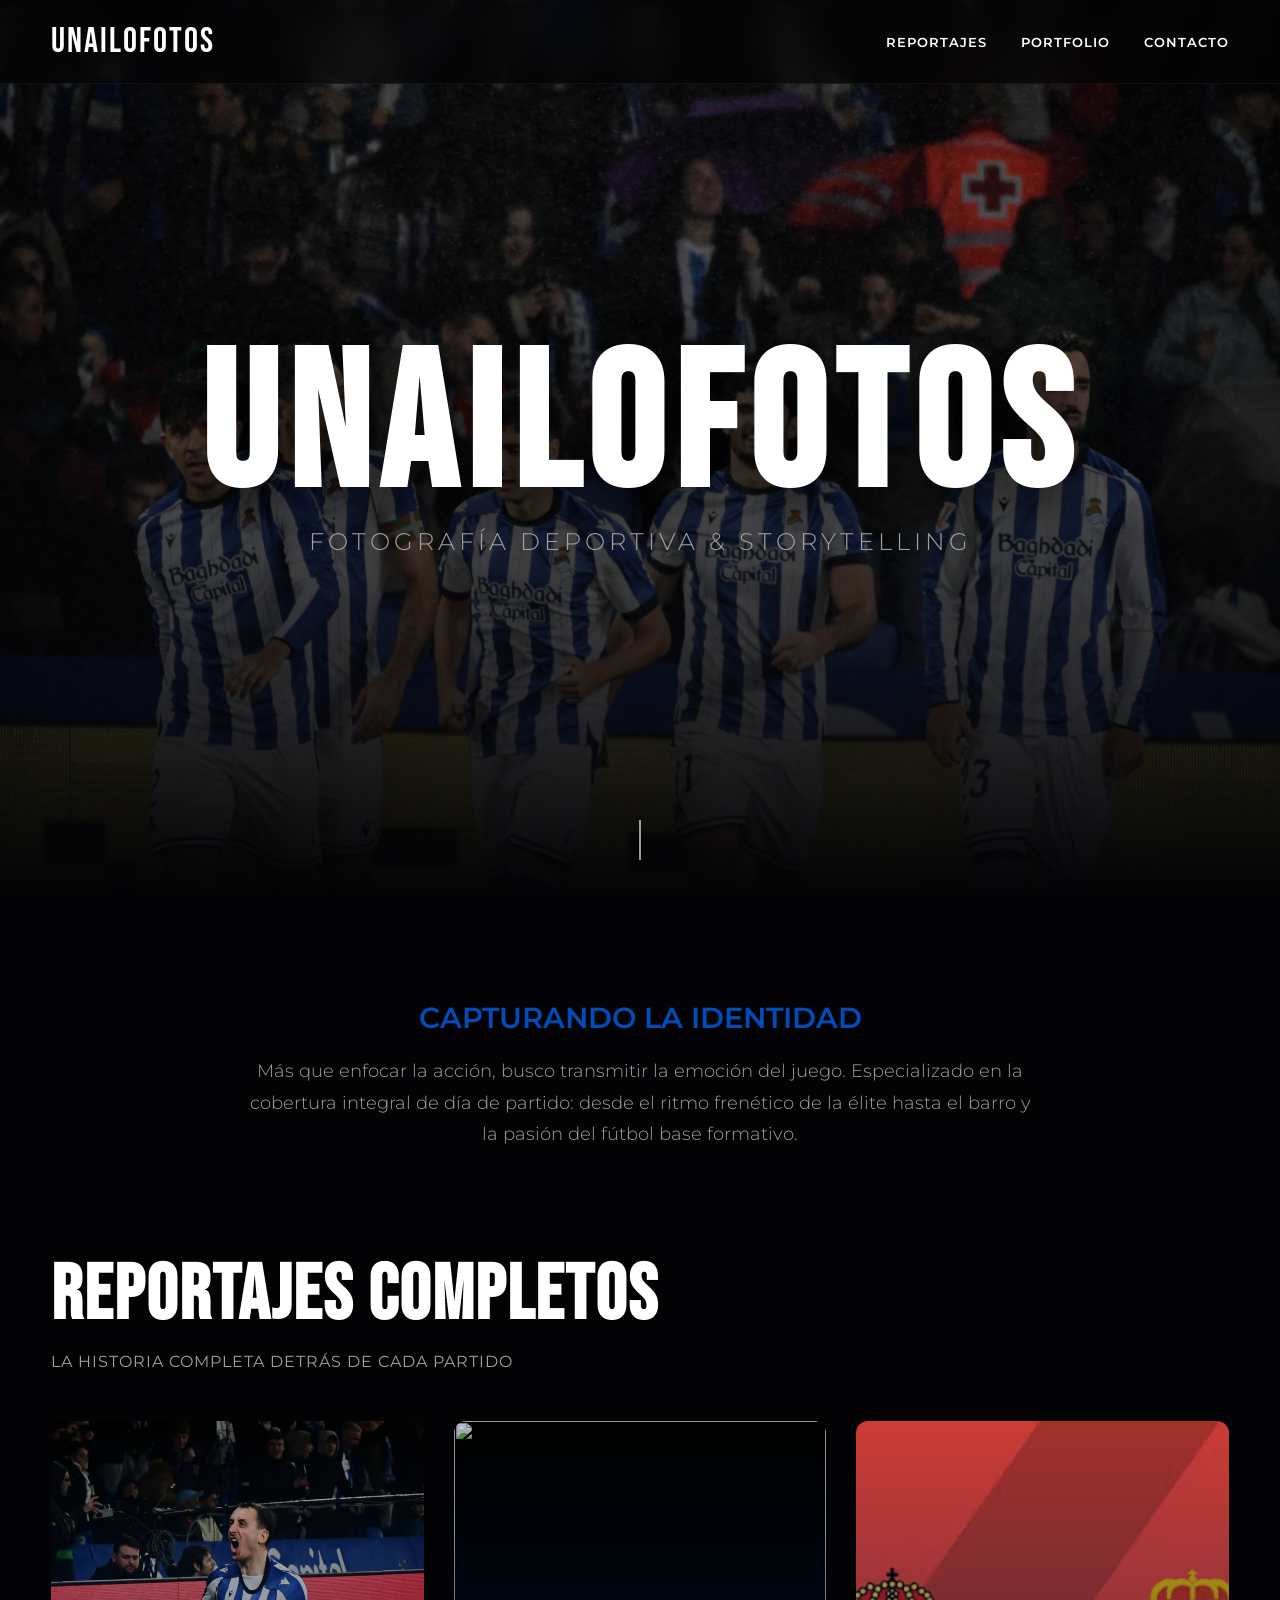
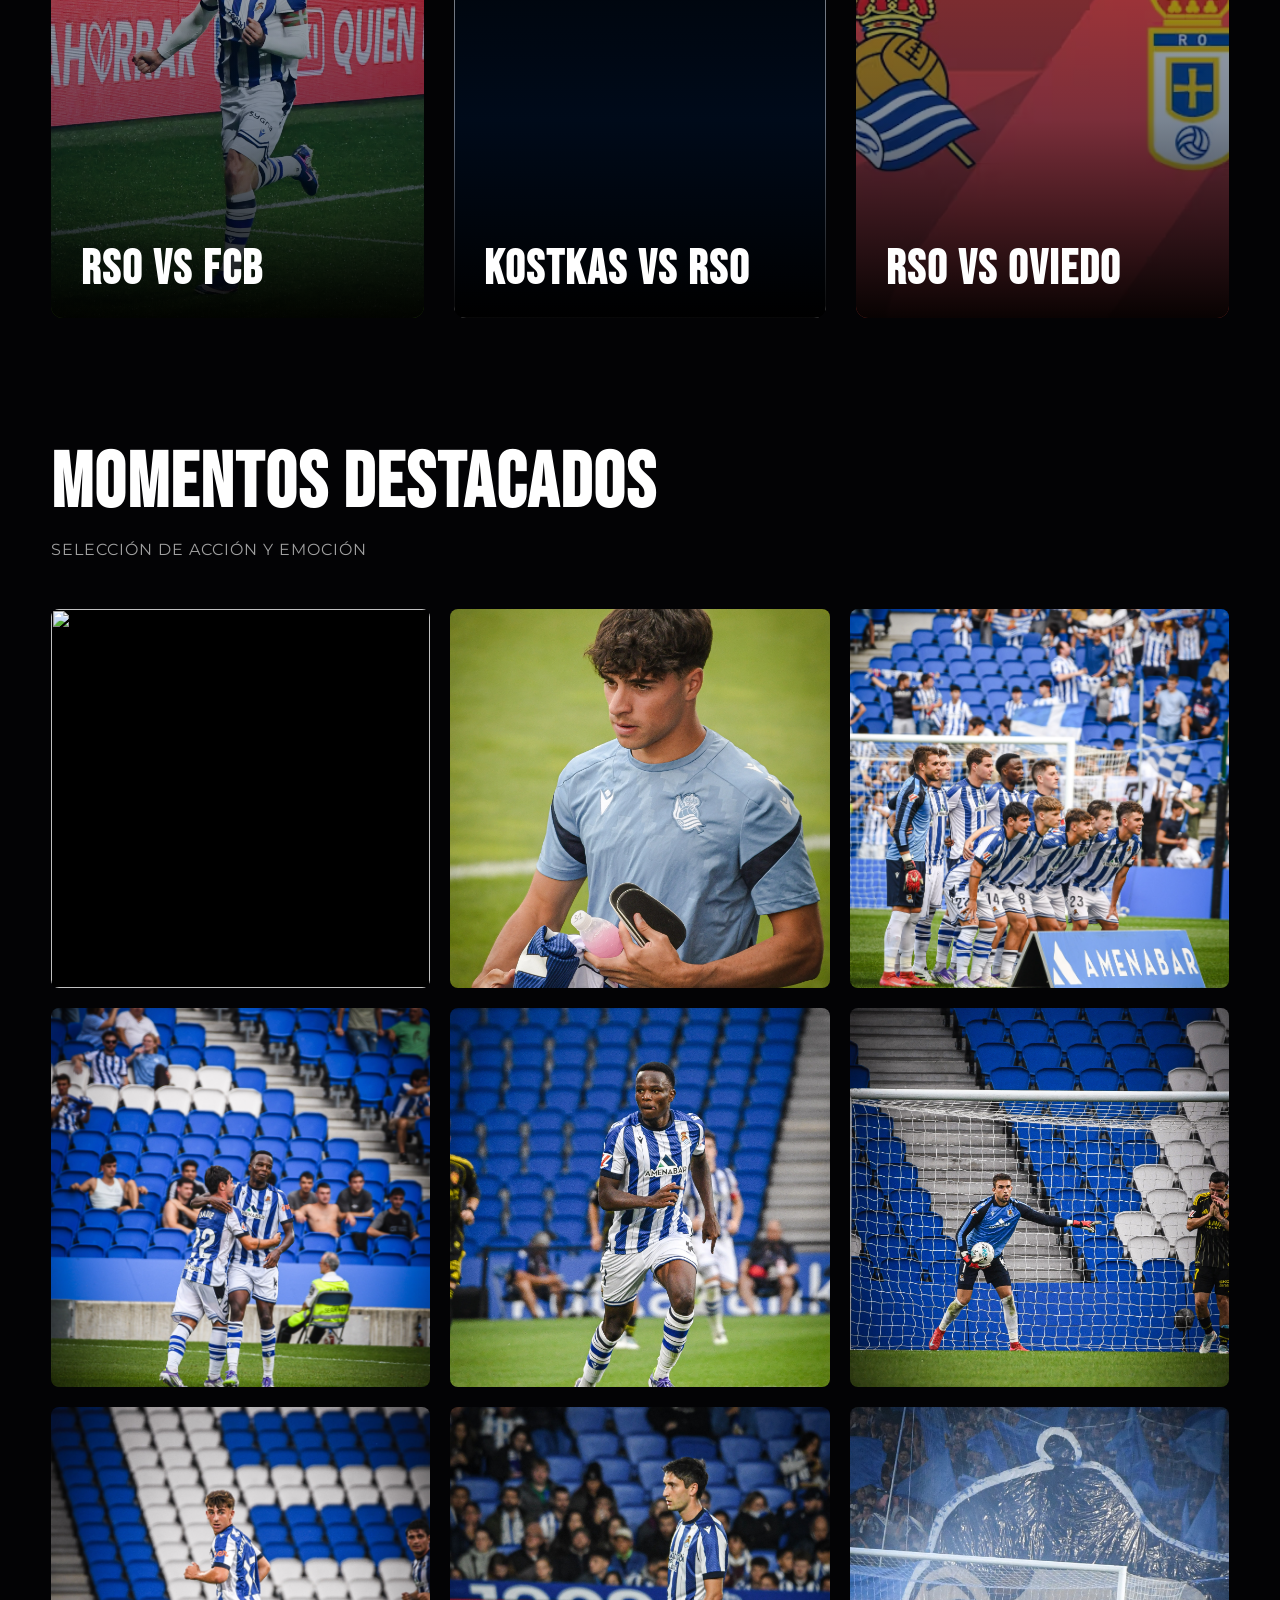
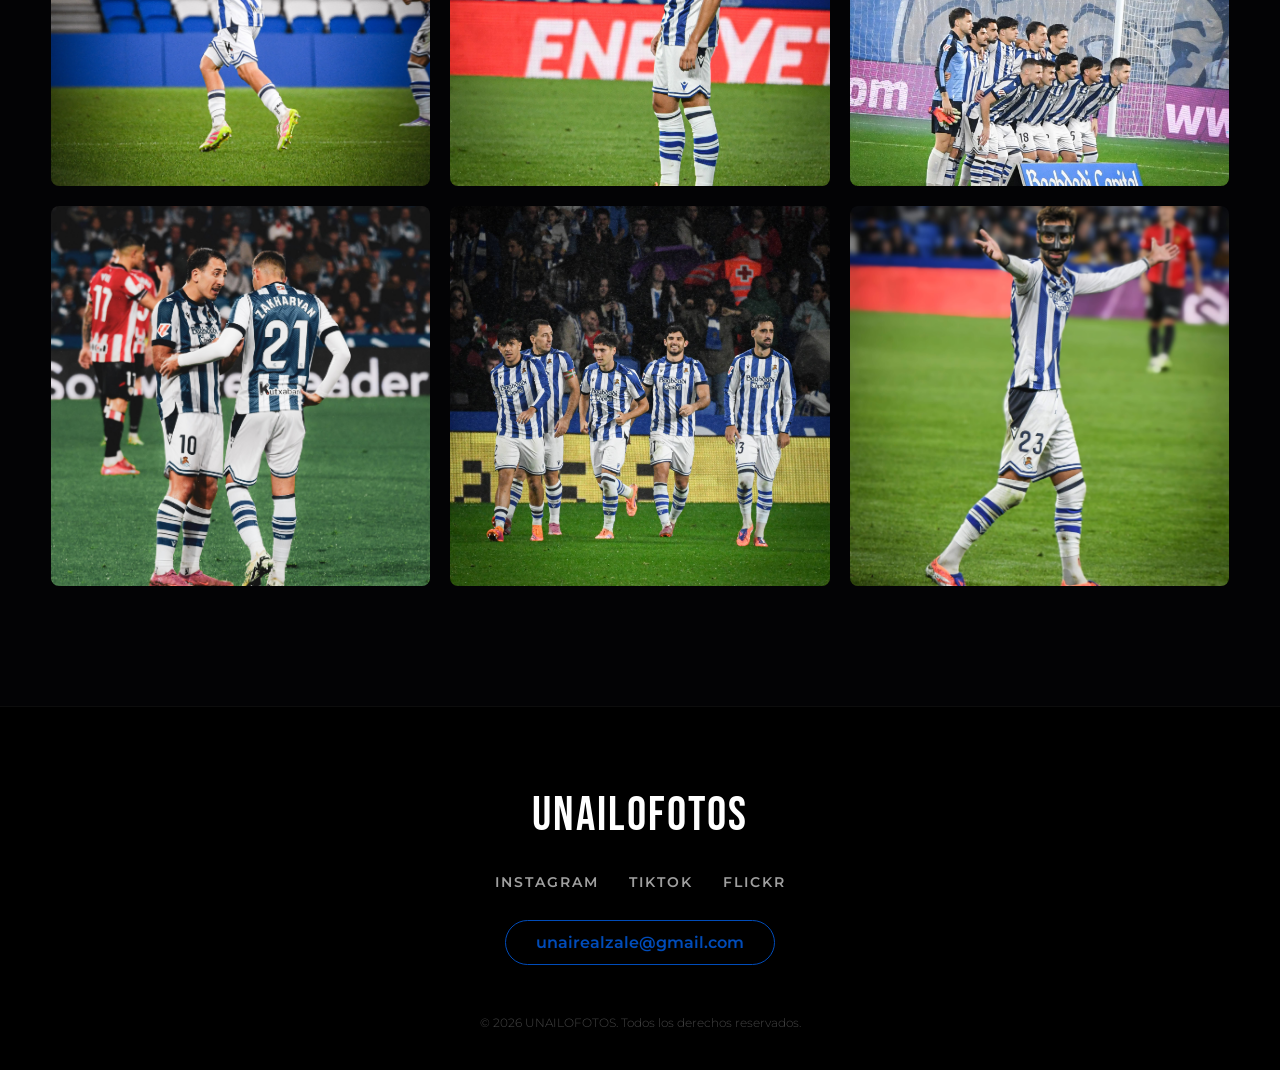
==== commit a783c237: "Update index.html" ====
--- a/index.html
+++ b/index.html
@@ -442,11 +442,6 @@
         <a href="fotos_main/DSC_5253.jpg"><img src="fotos_main/DSC_5253.jpg" loading="lazy" alt=""></a>
         <a href="fotos_main/DSC_5297.jpg"><img src="fotos_main/DSC_5297.jpg" loading="lazy" alt=""></a>
         <a href="fotos_main/DSC_5304.jpg"><img src="fotos_main/DSC_5304.jpg" loading="lazy" alt=""></a>
-        <!-- Nuevas fotos -->
-        <a href="fotos_main/DSC_4700.jpg"><img src="fotos_main/DSC_4700.jpg" loading="lazy" alt=""></a>
-        <a href="fotos_main/DSC_4842.jpg"><img src="fotos_main/DSC_4842.jpg" loading="lazy" alt=""></a>
-        <a href="fotos_main/DSC_5341.jpg"><img src="fotos_main/DSC_5341.jpg" loading="lazy" alt=""></a>
-        <a href="fotos_main/foto1.JPG"><img src="fotos_main/foto1.JPG" loading="lazy" alt=""></a>
         <a href="fotos_main/retouch_2025100515044373.jpg"><img src="fotos_main/retouch_2025100515044373.jpg" loading="lazy" alt=""></a>
     </div>
 </section>
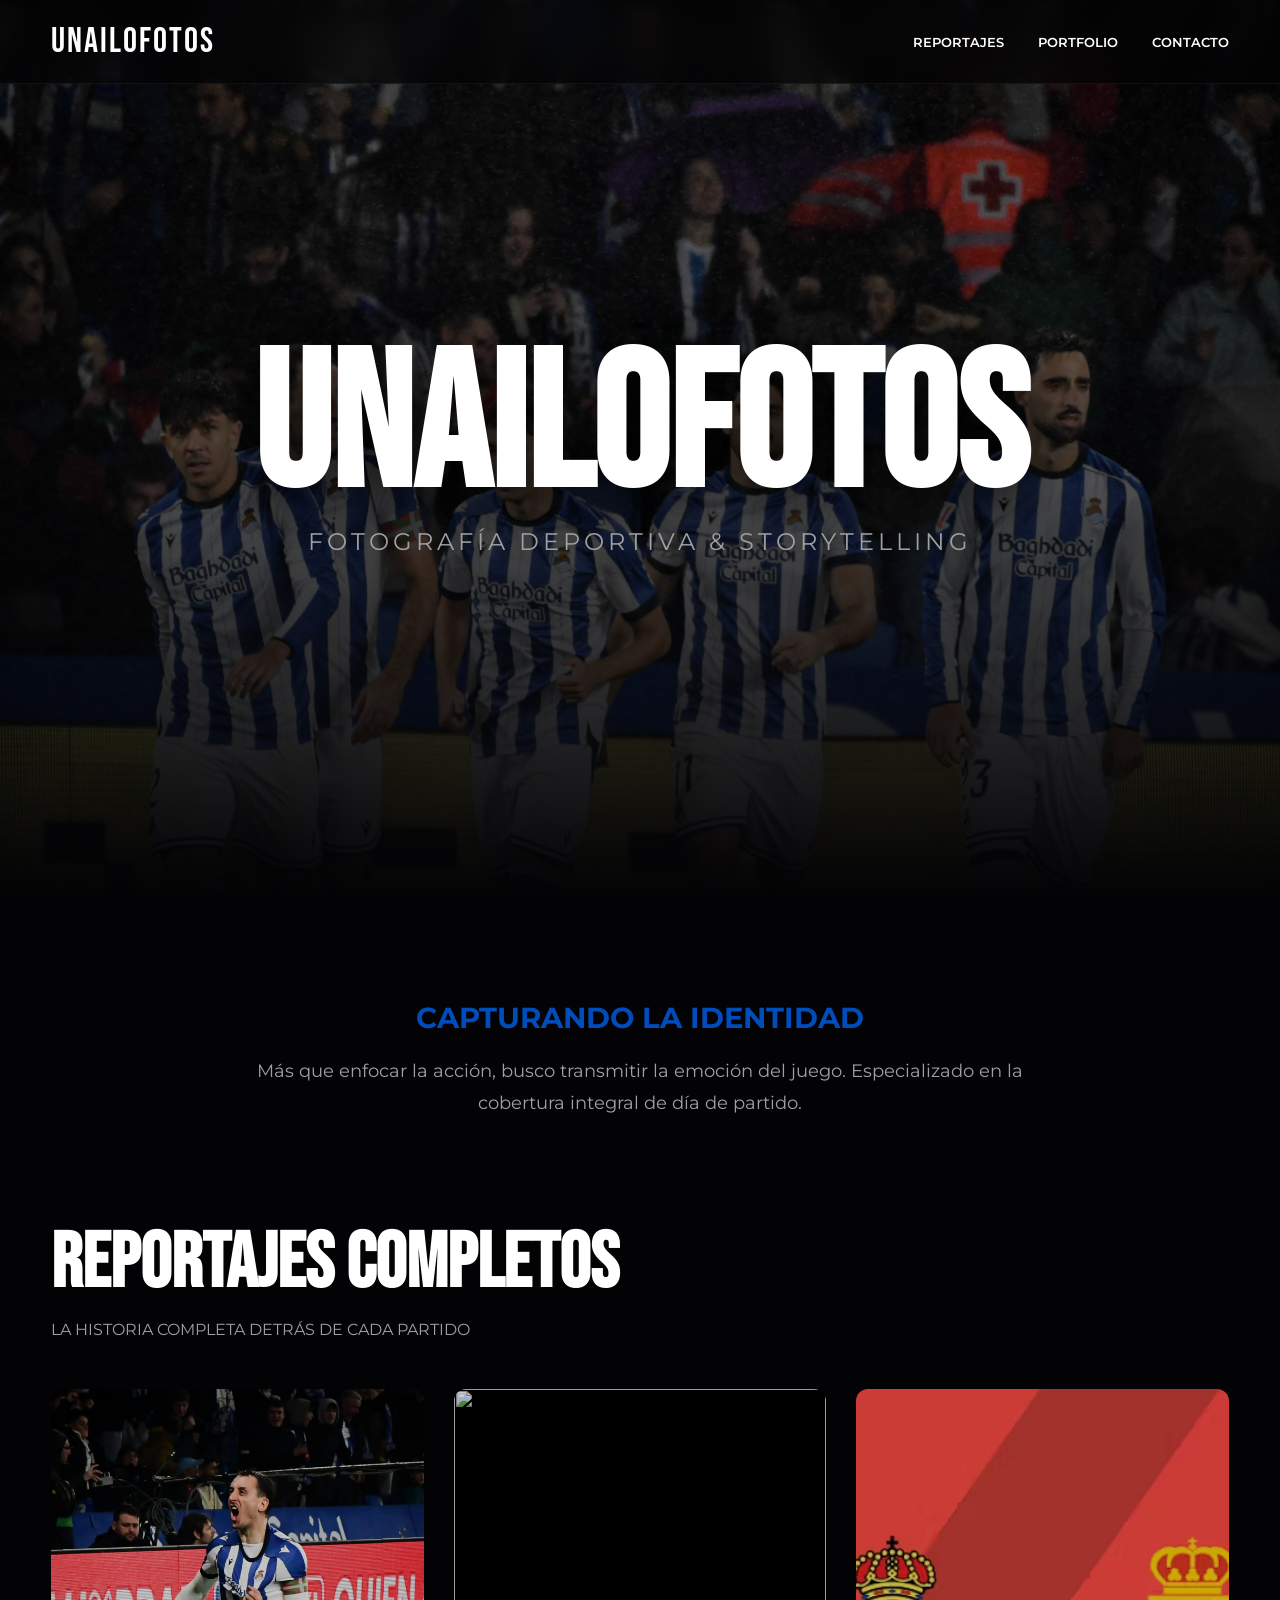
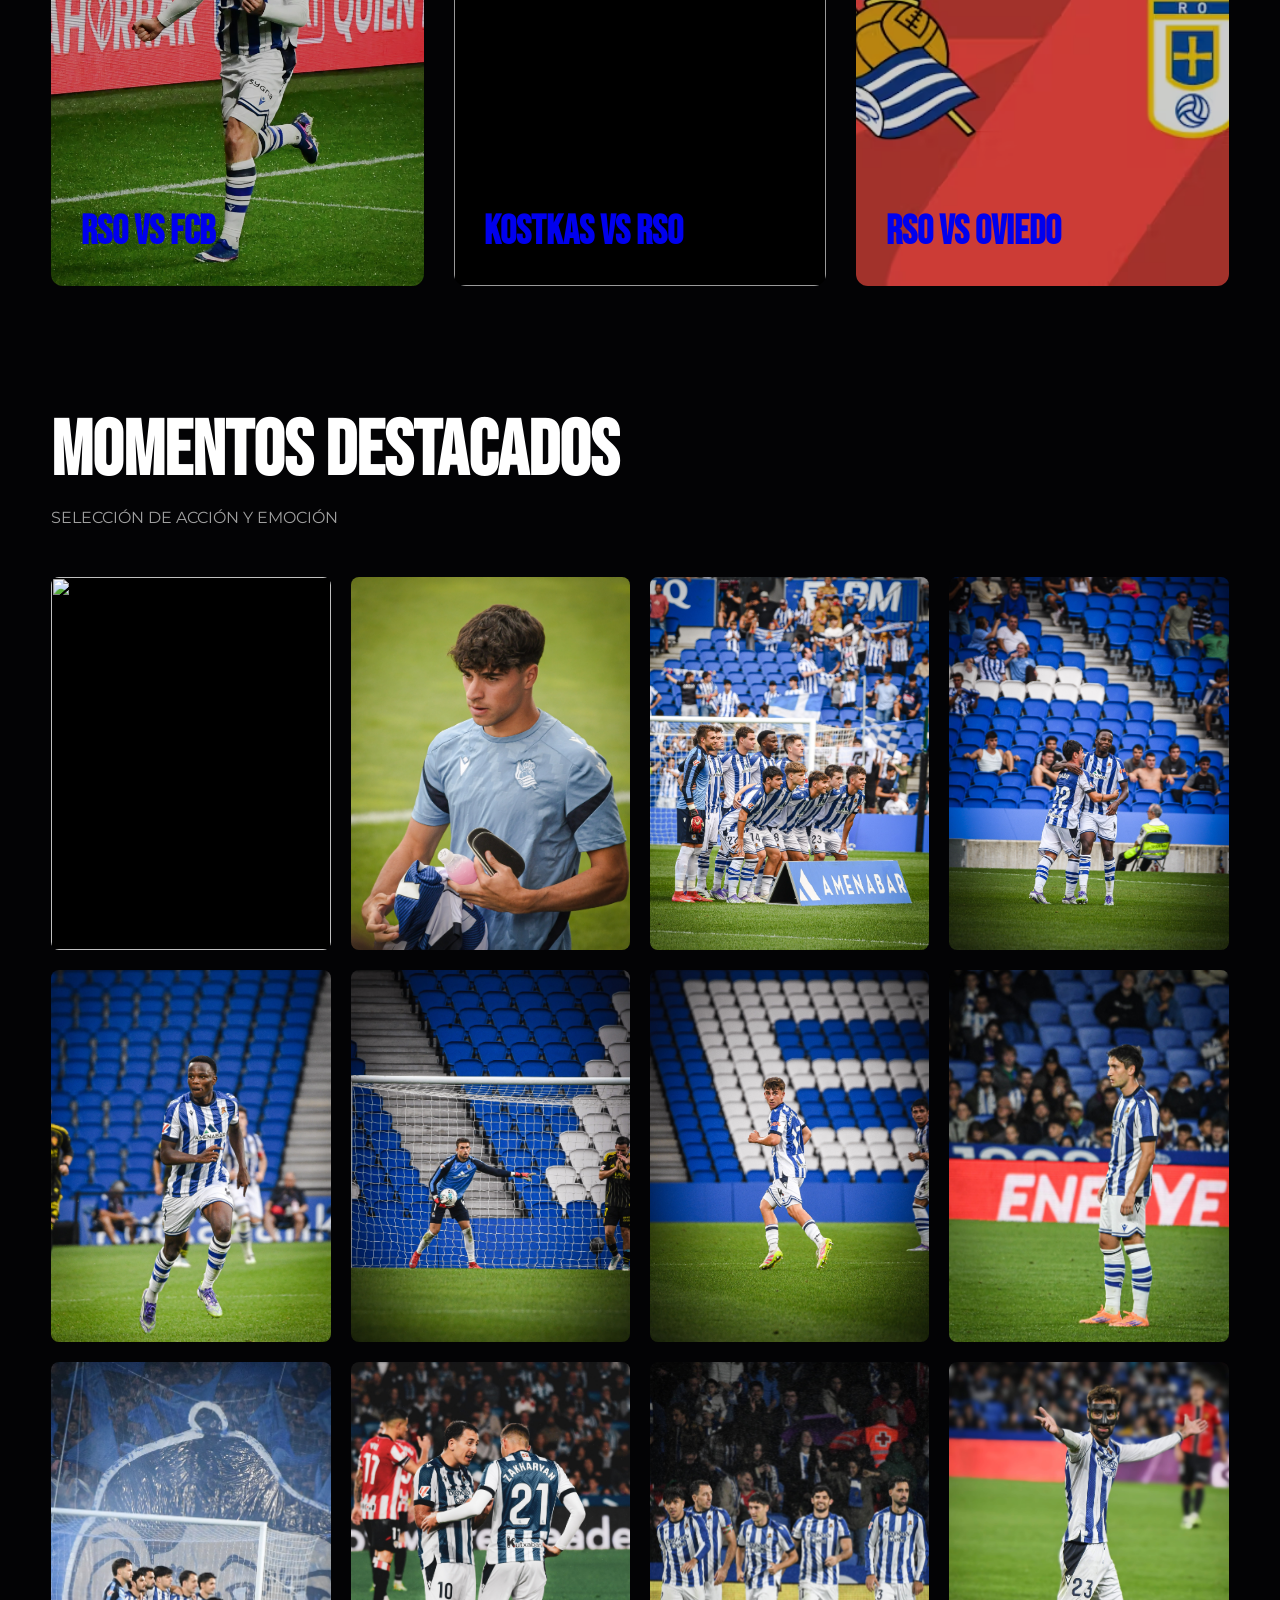
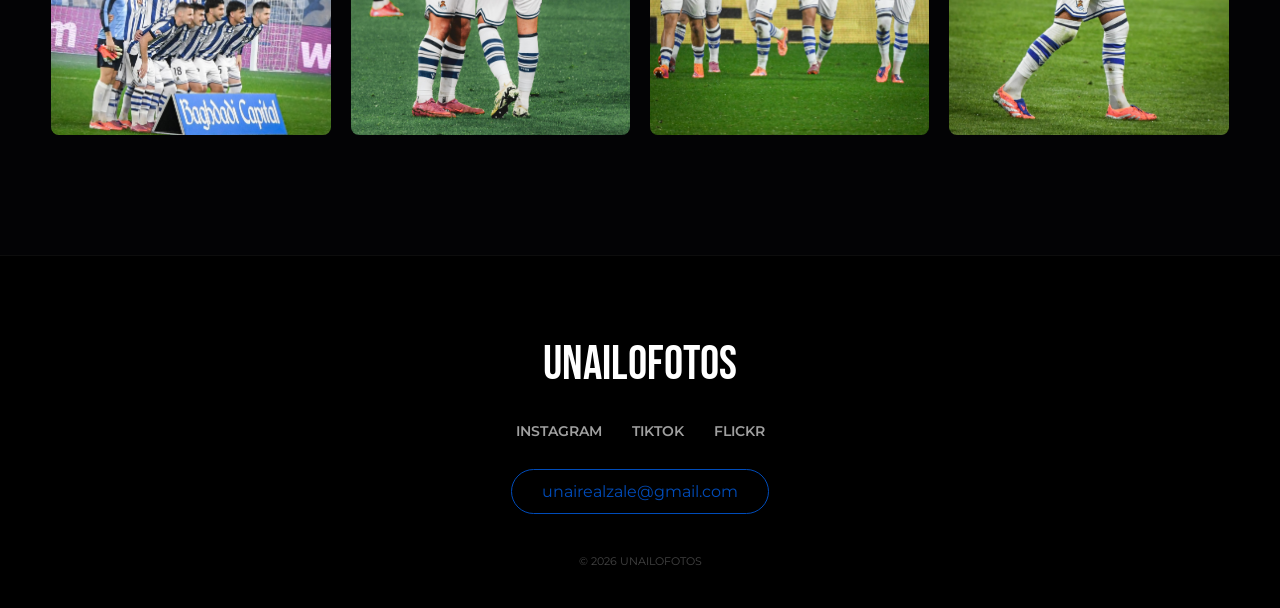
==== commit 622abca1: "Update index.html" ====
--- a/index.html
+++ b/index.html
@@ -3,7 +3,7 @@
 <head>
     <meta charset="UTF-8">
     <meta name="viewport" content="width=device-width, initial-scale=1.0">
-    <title>UNAILOFOTOS | Fotógrafo Deportivo</title>
+    <title>UNAILOFOTOS | Fotografía Deportiva</title>
     
     <!-- Fuentes Premium -->
     <link href="https://fonts.googleapis.com/css2?family=Bebas+Neue&family=Montserrat:wght@300;400;600;800&display=swap" rel="stylesheet">
@@ -35,10 +35,9 @@
             color: var(--pure-white);
             overflow-x: hidden; 
             -webkit-font-smoothing: antialiased;
-            -moz-osx-font-smoothing: grayscale;
-        }
-
-        /* Navbar Elegante */
+        }
+
+        /* Navbar */
         nav {
             position: fixed;
             top: 0; left: 0; right: 0;
@@ -51,7 +50,6 @@
             backdrop-filter: blur(15px);
             -webkit-backdrop-filter: blur(15px);
             border-bottom: 1px solid rgba(255,255,255,0.05);
-            transition: all 0.3s ease;
         }
 
         .logo {
@@ -60,10 +58,7 @@
             color: var(--pure-white);
             text-decoration: none;
             letter-spacing: 2px;
-            transition: color 0.3s ease;
-        }
-
-        .logo:hover { color: var(--rso-blue); }
+        }
 
         .nav-links a {
             color: var(--pure-white);
@@ -71,14 +66,13 @@
             font-size: 0.8rem;
             font-weight: 600;
             margin-left: 30px;
-            letter-spacing: 1px;
             text-transform: uppercase;
             transition: color 0.3s ease;
         }
 
         .nav-links a:hover { color: var(--rso-blue); }
 
-        /* Hero Section Cinematográfico */
+        /* Hero Section */
         .title-banner { 
             height: 100vh; 
             display: flex; 
@@ -95,8 +89,6 @@
         .title-banner h1 { 
             font-family: 'Bebas Neue', sans-serif; 
             font-size: clamp(5rem, 15vw, 12rem); 
-            color: var(--pure-white); 
-            letter-spacing: 0.05em;
             line-height: 0.9;
             margin-bottom: 10px;
             text-shadow: 0 20px 50px rgba(0,0,0,0.8);
@@ -105,32 +97,12 @@
 
         .title-banner p {
             font-size: clamp(1rem, 2vw, 1.5rem);
-            font-weight: 300;
             letter-spacing: 4px;
             color: var(--text-muted);
             animation: fadeInUp 1.5s ease-out 0.5s backwards;
         }
 
-        /* Indicador de Scroll */
-        .scroll-indicator {
-            position: absolute;
-            bottom: 40px;
-            left: 50%;
-            transform: translateX(-50%);
-            animation: bounce 2s infinite;
-            opacity: 0.6;
-        }
-
-        .scroll-indicator::before {
-            content: '';
-            display: block;
-            width: 2px;
-            height: 40px;
-            background: var(--pure-white);
-            margin: 0 auto;
-        }
-
-        /* Pitch / Storytelling (Tu mensaje para el club) */
+        /* Pitch Section */
         .pitch-section {
             max-width: 900px;
             margin: 100px auto;
@@ -140,7 +112,6 @@
 
         .pitch-section h2 {
             font-size: 1.8rem;
-            font-weight: 600;
             margin-bottom: 20px;
             color: var(--rso-blue);
         }
@@ -149,10 +120,9 @@
             font-size: 1.1rem;
             line-height: 1.8;
             color: var(--text-muted);
-            font-weight: 300;
-        }
-
-        /* Sección Álbumes Premium (Editorial) */
+        }
+
+        /* Álbumes */
         .album-section {
             max-width: 1600px;
             margin: 0 auto 120px;
@@ -162,16 +132,12 @@
         .section-header { 
             font-family: 'Bebas Neue', sans-serif; 
             font-size: clamp(3rem, 6vw, 5rem); 
-            color: var(--pure-white); 
             margin-bottom: 10px;
-            letter-spacing: 2px;
         }
 
         .section-subtitle {
             color: var(--text-muted);
-            font-size: 1rem;
             margin-bottom: 50px;
-            letter-spacing: 1px;
             text-transform: uppercase;
         }
 
@@ -184,7 +150,6 @@
         .card-album { 
             position: relative;
             display: block;
-            text-decoration: none; 
             border-radius: 12px; 
             overflow: hidden;
             aspect-ratio: 3/4; 
@@ -192,65 +157,15 @@
         }
 
         .card-album img { 
-            width: 100%; 
-            height: 100%;
+            width: 100%; height: 100%;
             object-fit: cover; 
             transition: transform 1s cubic-bezier(0.25, 0.46, 0.45, 0.94);
             filter: brightness(0.8);
         }
 
-        .card-album::after {
-            content: '';
-            position: absolute;
-            inset: 0;
-            background: linear-gradient(to top, rgba(0,0,0,0.95) 0%, rgba(0, 26, 64, 0.4) 40%, transparent 100%);
-            transition: opacity 0.4s ease;
-        }
-
-        .card-album .info { 
-            position: absolute;
-            bottom: 0; left: 0; width: 100%;
-            padding: 40px 30px; 
-            z-index: 2;
-        }
-
-        .card-album .tag {
-            display: inline-block;
-            background: var(--rso-blue);
-            color: var(--pure-white);
-            font-size: 0.7rem;
-            font-weight: 800;
-            padding: 5px 12px;
-            border-radius: 20px;
-            margin-bottom: 15px;
-            letter-spacing: 1px;
-            transform: translateY(20px);
-            opacity: 0;
-            transition: all 0.4s ease 0.1s;
-        }
-
-        .card-album h3 {
-            font-family: 'Bebas Neue', sans-serif; 
-            font-size: 3rem; 
-            color: var(--pure-white); 
-            margin: 0;
-            letter-spacing: 2px;
-            transform: translateY(20px);
-            transition: all 0.4s ease;
-        }
-
-        .card-album:hover img { 
-            transform: scale(1.08); 
-            filter: brightness(0.5);
-        }
-
-        .card-album:hover .tag,
-        .card-album:hover h3 {
-            transform: translateY(0);
-            opacity: 1;
-        }
-
-        /* Galería Estructurada (Perfect Grid) */
+        .card-album:hover img { transform: scale(1.08); filter: brightness(0.5); }
+
+        /* --- GALERÍA PERFECT GRID 4x3 (3:4 Ratio) --- */
         .gallery-container { 
             max-width: 1600px; 
             margin: 0 auto 120px; 
@@ -258,9 +173,9 @@
         }
 
         .gallery-main { 
-            /* Cambiado de columns a un Grid Matemático y estructurado */
             display: grid;
-            grid-template-columns: repeat(auto-fill, minmax(280px, 1fr)); 
+            /* Escritorio: 4 columnas fijas */
+            grid-template-columns: repeat(4, 1fr); 
             gap: 20px; 
         }
 
@@ -269,20 +184,19 @@
             border-radius: 8px; 
             overflow: hidden; 
             background: var(--darker-bg);
-            aspect-ratio: 1 / 1; /* Esto hace que la miniatura sea un cuadrado perfecto */
+            /* Relación de aspecto vertical 3:4 */
+            aspect-ratio: 3 / 4; 
             position: relative;
         }
 
         .gallery-main img { 
             width: 100%; 
             height: 100%;
-            object-fit: cover; /* Centra la foto en la miniatura sin deformarla */
+            object-fit: cover; 
             transition: transform 0.6s ease; 
         }
 
-        .gallery-main a:hover img { 
-            transform: scale(1.03); 
-        }
+        .gallery-main a:hover img { transform: scale(1.05); }
 
         /* Footer */
         footer { 
@@ -292,81 +206,43 @@
             border-top: 1px solid rgba(255,255,255,0.05);
         }
 
-        .footer-logo {
-            font-family: 'Bebas Neue', sans-serif;
-            font-size: 3rem;
-            color: var(--pure-white);
-            margin-bottom: 10px;
-            letter-spacing: 2px;
-        }
-
-        .socials {
-            display: flex;
-            justify-content: center;
-            gap: 30px;
-            margin: 30px 0;
-        }
-
-        .socials a { 
-            color: var(--text-muted); 
-            text-decoration: none; 
-            font-size: 0.85rem;
-            font-weight: 600; 
-            letter-spacing: 2px; 
-            transition: color 0.3s ease; 
-        }
-
-        .socials a:hover { color: var(--pure-white); }
+        .footer-logo { font-family: 'Bebas Neue', sans-serif; font-size: 3rem; margin-bottom: 10px; }
+
+        .socials { display: flex; justify-content: center; gap: 30px; margin: 30px 0; }
+
+        .socials a { color: var(--text-muted); text-decoration: none; font-weight: 600; font-size: 0.85rem; }
 
         .footer-email {
             display: inline-block;
-            font-size: 1rem;
             color: var(--rso-blue); 
             text-decoration: none; 
-            font-weight: 600;
             border: 1px solid var(--rso-blue);
             padding: 12px 30px;
             border-radius: 30px;
             transition: all 0.3s ease;
         }
 
-        .footer-email:hover {
-            background: var(--rso-blue);
-            color: var(--pure-white);
-        }
-
-        .copyright { margin-top: 50px; color: #444; font-size: 0.75rem; font-weight: 300; }
-
-        /* Keyframes */
-        @keyframes fadeInDown {
-            from { opacity: 0; transform: translateY(-30px); }
-            to { opacity: 1; transform: translateY(0); }
-        }
-        @keyframes fadeInUp {
-            from { opacity: 0; transform: translateY(30px); }
-            to { opacity: 1; transform: translateY(0); }
-        }
-        @keyframes bounce {
-            0%, 20%, 50%, 80%, 100% { transform: translateY(0) translateX(-50%); }
-            40% { transform: translateY(-20px) translateX(-50%); }
-            60% { transform: translateY(-10px) translateX(-50%); }
-        }
-
-        /* Responsive */
-        @media (max-width: 1024px) { 
+        .footer-email:hover { background: var(--rso-blue); color: var(--pure-white); }
+
+        /* --- RESPONSIVE ADJUSTMENTS --- */
+        @media (max-width: 1200px) {
+            .gallery-main { grid-template-columns: repeat(3, 1fr); } /* 3 columnas en pantallas medianas */
+        }
+
+        @media (max-width: 768px) {
             .nav-links { display: none; }
-        }
-        @media (max-width: 600px) { 
-            .gallery-main { grid-template-columns: repeat(2, 1fr); gap: 10px; } /* 2 columnas estructuradas en móvil */
-            .album-grid { gap: 20px; grid-template-columns: 1fr; }
-            .card-album { aspect-ratio: 4/3; }
-            .pitch-section { margin: 60px auto; }
-        }
+            .gallery-main { grid-template-columns: repeat(2, 1fr); gap: 10px; } /* 2 columnas en móvil */
+            .album-grid { grid-template-columns: 1fr; }
+        }
+
+        /* Keyframes Animaciones */
+        @keyframes fadeInDown { from { opacity: 0; transform: translateY(-30px); } to { opacity: 1; transform: translateY(0); } }
+        @keyframes fadeInUp { from { opacity: 0; transform: translateY(30px); } to { opacity: 1; transform: translateY(0); } }
+
     </style>
 </head>
 <body>
 
-<!-- Navegación -->
 <nav>
     <a href="#" class="logo">UNAILOFOTOS</a>
     <div class="nav-links">
@@ -376,111 +252,80 @@
     </div>
 </nav>
 
-<!-- Hero Section -->
 <header class="title-banner">
     <h1>UNAILOFOTOS</h1>
     <p>FOTOGRAFÍA DEPORTIVA & STORYTELLING</p>
-    <div class="scroll-indicator"></div>
 </header>
 
-<!-- Pitch (El mensaje para la RSO) -->
-<section class="pitch-section" data-aos="fade-up" data-aos-duration="1000">
+<section class="pitch-section" data-aos="fade-up">
     <h2>CAPTURANDO LA IDENTIDAD</h2>
-    <p>Más que enfocar la acción, busco transmitir la emoción del juego. Especializado en la cobertura integral de día de partido: desde el ritmo frenético de la élite hasta el barro y la pasión del fútbol base formativo.</p>
+    <p>Más que enfocar la acción, busco transmitir la emoción del juego. Especializado en la cobertura integral de día de partido.</p>
 </section>
 
-<!-- Álbumes Destacados (Tus Historias) -->
 <section id="albums" class="album-section">
     <h2 class="section-header" data-aos="fade-right">REPORTAJES COMPLETOS</h2>
-    <p class="section-subtitle" data-aos="fade-right" data-aos-delay="100">La historia completa detrás de cada partido</p>
-    
+    <p class="section-subtitle">La historia completa detrás de cada partido</p>
     <div class="album-grid">
-        <!-- Tarjeta 1: LaLiga -->
-        <a class="card-album" href="albums/rso-fcb/index.html" data-aos="fade-up" data-aos-delay="100">
-            <img src="albums/rso-fcb/DSC_6268.jpg" loading="lazy" alt="">
-            <div class="info">
-                <span class="tag">PRIMER EQUIPO - LALIGA</span>
-                <h3>RSO vs FCB</h3>
+        <a class="card-album" href="albums/rso-fcb/index.html">
+            <img src="albums/rso-fcb/DSC_6268.jpg" loading="lazy">
+            <div style="position:absolute; bottom:30px; left:30px;">
+                <h3 style="font-family:'Bebas Neue'; font-size:2.5rem;">RSO vs FCB</h3>
             </div>
         </a>
-        
-        <!-- Tarjeta 2: Fútbol Base -->
-        <a class="card-album" href="albums/kostkas-rso/index.html" data-aos="fade-up" data-aos-delay="200">
-            <img src="albums/kostkas-rso/DSC_8116.JPG" loading="lazy" alt="">
-            <div class="info">
-                <span class="tag">FÚTBOL BASE / FORMATIVO</span>
-                <h3>KOSTKAS vs RSO</h3>
+        <a class="card-album" href="albums/kostkas-rso/index.html">
+            <img src="albums/kostkas-rso/DSC_8116.JPG" loading="lazy">
+            <div style="position:absolute; bottom:30px; left:30px;">
+                <h3 style="font-family:'Bebas Neue'; font-size:2.5rem;">KOSTKAS vs RSO</h3>
             </div>
         </a>
-
-        <!-- Tarjeta 3: LaLiga -->
-        <a class="card-album" href="albums/rso-oviedo/index.html" data-aos="fade-up" data-aos-delay="300">
-            <img src="albums/rso-oviedo/oviedo.jpg" loading="lazy" alt="">
-            <div class="info">
-                <span class="tag">PRIMER EQUIPO - LALIGA</span>
-                <h3>RSO vs OVIEDO</h3>
+        <a class="card-album" href="albums/rso-oviedo/index.html">
+            <img src="albums/rso-oviedo/oviedo.jpg" loading="lazy">
+            <div style="position:absolute; bottom:30px; left:30px;">
+                <h3 style="font-family:'Bebas Neue'; font-size:2.5rem;">RSO vs OVIEDO</h3>
             </div>
         </a>
     </div>
 </section>
 
-<!-- Portfolio (Momentos estelares súper estructurados) -->
 <section id="portfolio" class="gallery-container">
     <h2 class="section-header" data-aos="fade-right">MOMENTOS DESTACADOS</h2>
-    <p class="section-subtitle" data-aos="fade-right" data-aos-delay="100">Selección de Acción y Emoción</p>
-
-    <!-- Galería Perfect Grid -->
-    <div id="lightgallery" class="gallery-main" data-aos="fade-up" data-aos-duration="1200">
-        <a href="fotos_main/DSC_0951.JPG"><img src="fotos_main/DSC_0951.JPG" loading="lazy" alt=""></a>
-        <a href="fotos_main/DSC_2506.jpg"><img src="fotos_main/DSC_2506.jpg" loading="lazy" alt=""></a>
-        <a href="fotos_main/DSC_4099.jpg"><img src="fotos_main/DSC_4099.jpg" loading="lazy" alt=""></a>
-        <a href="fotos_main/DSC_4139.jpg"><img src="fotos_main/DSC_4139.jpg" loading="lazy" alt=""></a>
-        <a href="fotos_main/DSC_4267.jpg"><img src="fotos_main/DSC_4267.jpg" loading="lazy" alt=""></a>
-        <a href="fotos_main/DSC_4299.jpg"><img src="fotos_main/DSC_4299.jpg" loading="lazy" alt=""></a>
-        <a href="fotos_main/DSC_4335.jpg"><img src="fotos_main/DSC_4335.jpg" loading="lazy" alt=""></a>
-        <a href="fotos_main/DSC_4848.jpg"><img src="fotos_main/DSC_4848.jpg" loading="lazy" alt=""></a>
-        <a href="fotos_main/DSC_5253.jpg"><img src="fotos_main/DSC_5253.jpg" loading="lazy" alt=""></a>
-        <a href="fotos_main/DSC_5297.jpg"><img src="fotos_main/DSC_5297.jpg" loading="lazy" alt=""></a>
-        <a href="fotos_main/DSC_5304.jpg"><img src="fotos_main/DSC_5304.jpg" loading="lazy" alt=""></a>
-        <a href="fotos_main/retouch_2025100515044373.jpg"><img src="fotos_main/retouch_2025100515044373.jpg" loading="lazy" alt=""></a>
+    <p class="section-subtitle">Selección de Acción y Emoción</p>
+
+    <!-- Galería Perfect Grid 4x3 -->
+    <div id="lightgallery" class="gallery-main" data-aos="fade-up">
+        <a href="fotos_main/DSC_0951.JPG"><img src="fotos_main/DSC_0951.JPG" loading="lazy"></a>
+        <a href="fotos_main/DSC_2506.jpg"><img src="fotos_main/DSC_2506.jpg" loading="lazy"></a>
+        <a href="fotos_main/DSC_4099.jpg"><img src="fotos_main/DSC_4099.jpg" loading="lazy"></a>
+        <a href="fotos_main/DSC_4139.jpg"><img src="fotos_main/DSC_4139.jpg" loading="lazy"></a>
+        <a href="fotos_main/DSC_4267.jpg"><img src="fotos_main/DSC_4267.jpg" loading="lazy"></a>
+        <a href="fotos_main/DSC_4299.jpg"><img src="fotos_main/DSC_4299.jpg" loading="lazy"></a>
+        <a href="fotos_main/DSC_4335.jpg"><img src="fotos_main/DSC_4335.jpg" loading="lazy"></a>
+        <a href="fotos_main/DSC_4848.jpg"><img src="fotos_main/DSC_4848.jpg" loading="lazy"></a>
+        <a href="fotos_main/DSC_5253.jpg"><img src="fotos_main/DSC_5253.jpg" loading="lazy"></a>
+        <a href="fotos_main/DSC_5297.jpg"><img src="fotos_main/DSC_5297.jpg" loading="lazy"></a>
+        <a href="fotos_main/DSC_5304.jpg"><img src="fotos_main/DSC_5304.jpg" loading="lazy"></a>
+        <a href="fotos_main/retouch_2025100515044373.jpg"><img src="fotos_main/retouch_2025100515044373.jpg" loading="lazy"></a>
     </div>
 </section>
 
-<!-- Footer -->
 <footer>
     <div class="footer-logo">UNAILOFOTOS</div>
-    
     <div class="socials">
-        <a href="https://www.instagram.com/unailofotos/" target="_blank" rel="noopener">INSTAGRAM</a>
-        <a href="https://www.tiktok.com/@unailoo" target="_blank" rel="noopener">TIKTOK</a>
-        <a href="https://flic.kr/ps/47n1k3" target="_blank" rel="noopener">FLICKR</a>
+        <a href="https://www.instagram.com/unailofotos/" target="_blank">INSTAGRAM</a>
+        <a href="https://www.tiktok.com/@unailoo" target="_blank">TIKTOK</a>
+        <a href="https://flic.kr/ps/47n1k3" target="_blank">FLICKR</a>
     </div>
-
     <a href="mailto:unairealzale@gmail.com" class="footer-email">unairealzale@gmail.com</a>
-    
-    <p class="copyright">© 2026 UNAILOFOTOS. Todos los derechos reservados.</p>
+    <p style="margin-top:40px; font-size:0.7rem; color:#444;">© 2026 UNAILOFOTOS</p>
 </footer>
 
-<!-- Scripts: LightGallery & AOS Animation -->
 <script src="https://cdn.jsdelivr.net/npm/lightgallery@2.7.1/lightgallery.min.js"></script>
 <script src="https://unpkg.com/aos@2.3.1/dist/aos.js"></script>
 <script>
-    // Inicializar Animaciones de Scroll
-    AOS.init({
-        once: true,
-        offset: 100 
-    });
-
-    // Inicializar Galería con fondo muy oscuro y sin distracciones
-    document.addEventListener("DOMContentLoaded", function() {
-        lightGallery(document.getElementById('lightgallery'), { 
-            download: false,
-            counter: false,
-            speed: 500,
-            mode: 'lg-fade',
-            cssEasing: 'cubic-bezier(0.25, 0.46, 0.45, 0.94)',
-            backdropDuration: 300
-        });
+    AOS.init({ once: true });
+    lightGallery(document.getElementById('lightgallery'), { 
+        speed: 500,
+        download: false
     });
 </script>
 
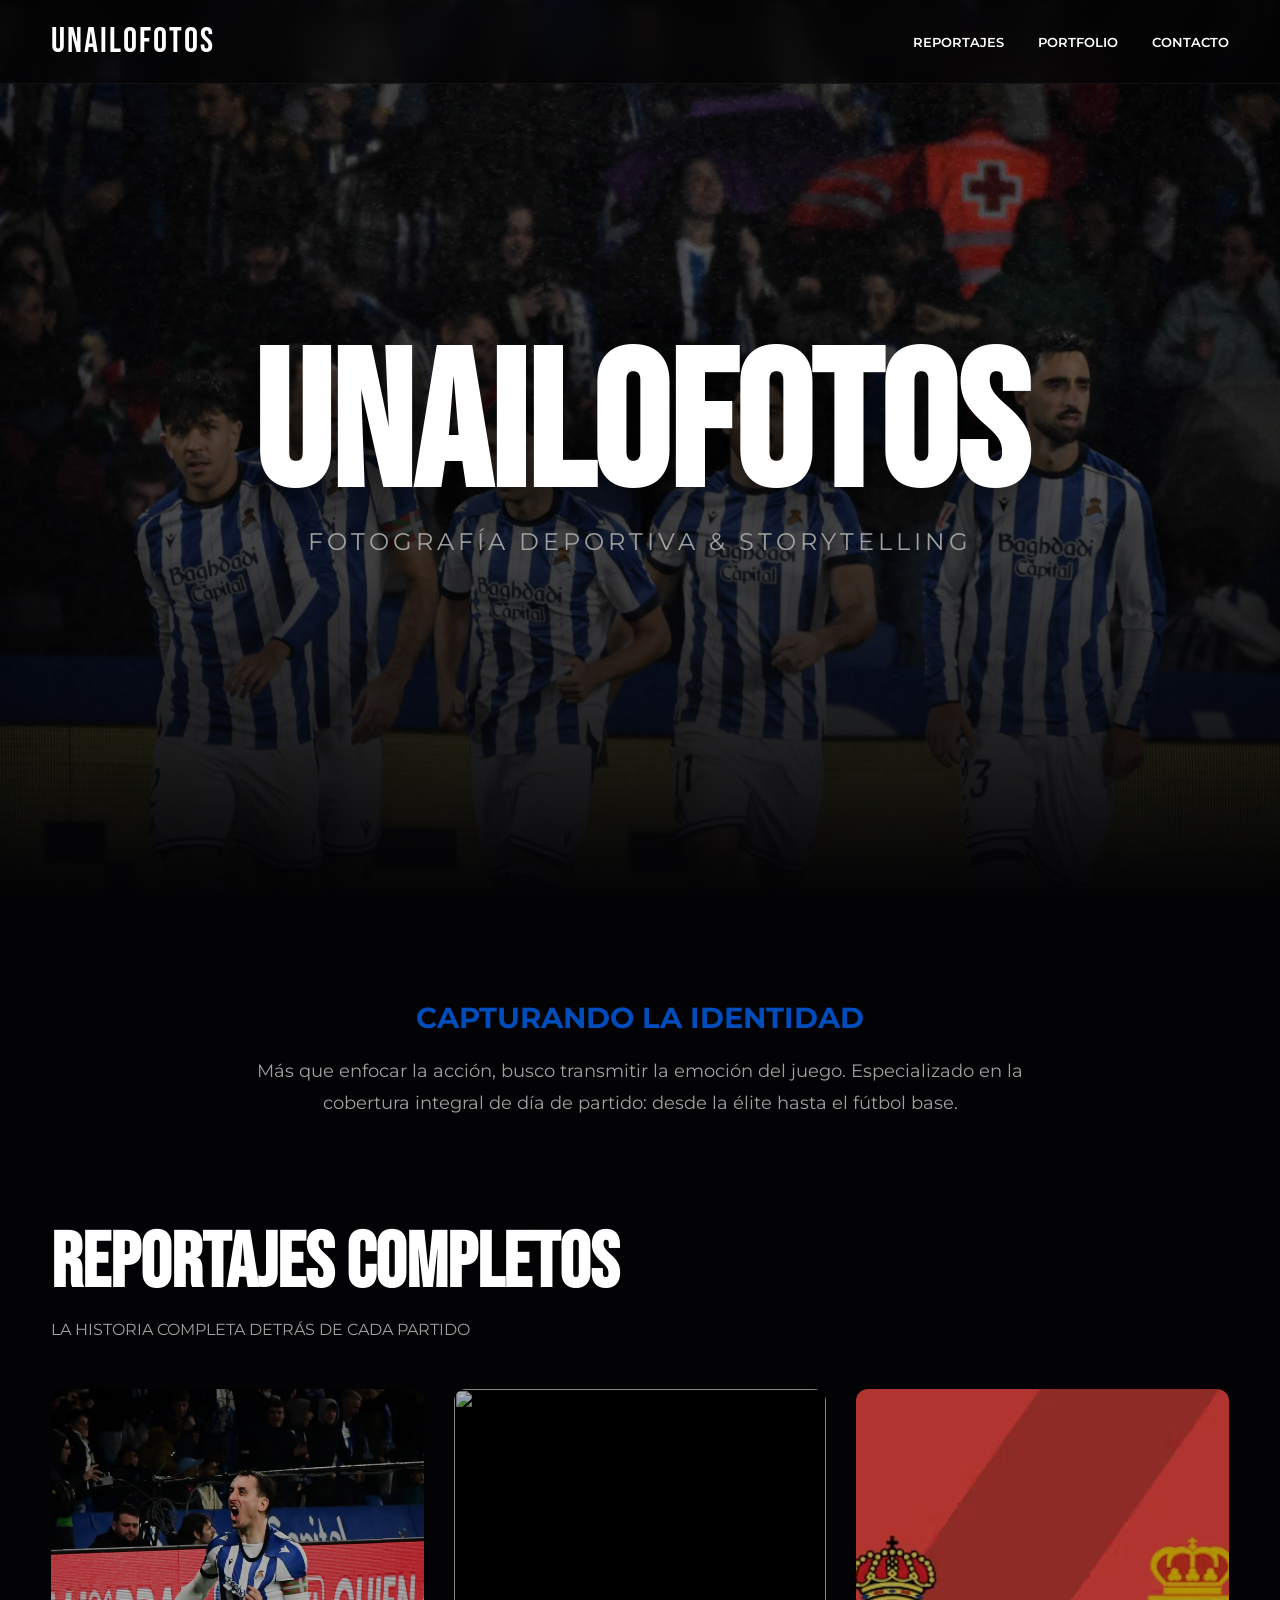
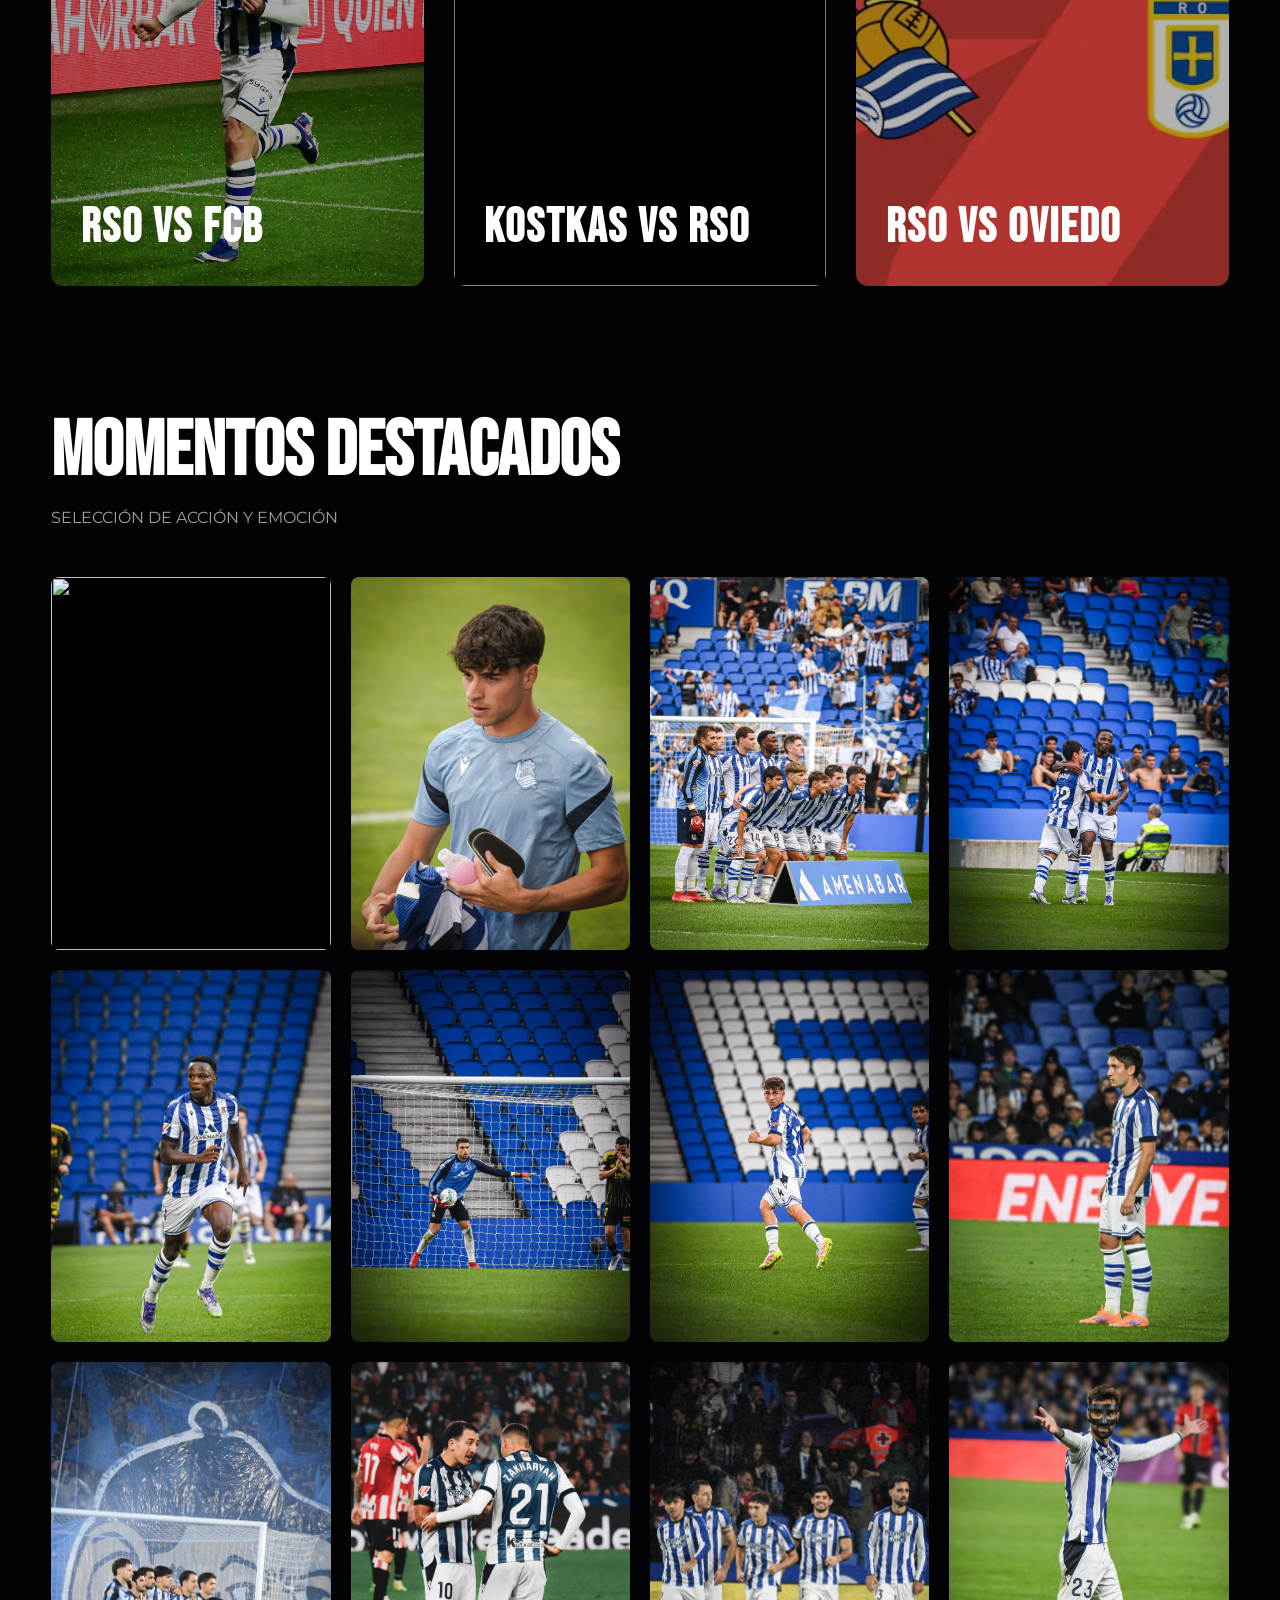
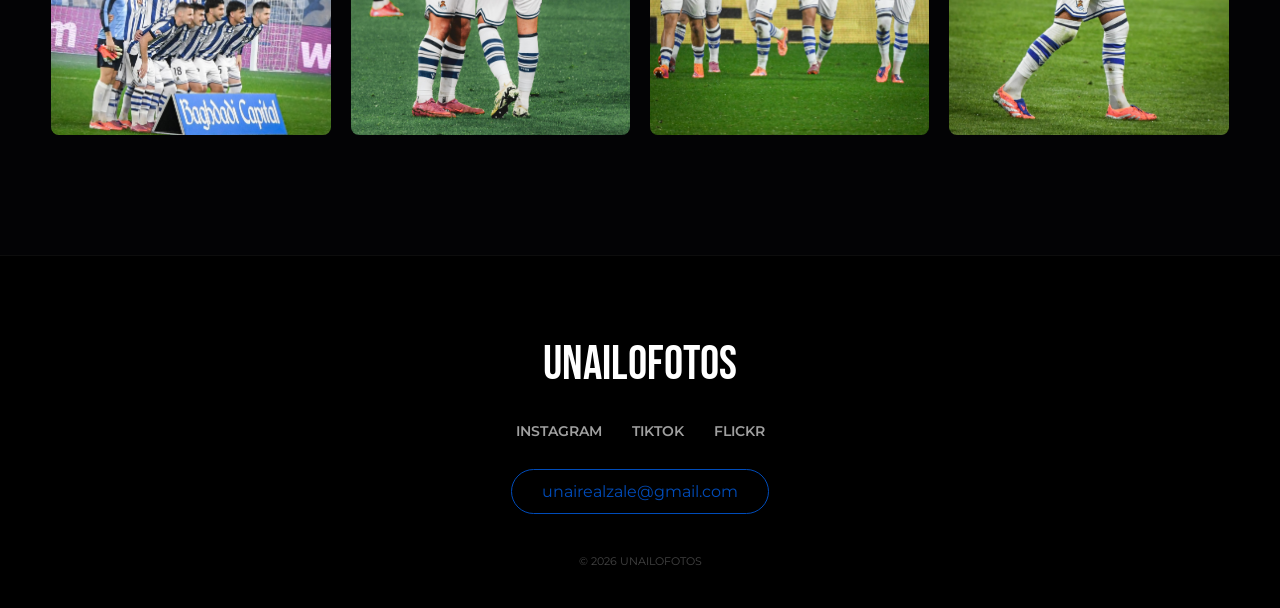
==== commit cc385266: "Update index.html" ====
--- a/index.html
+++ b/index.html
@@ -17,12 +17,10 @@
     <style>
         :root { 
             --rso-blue: #004cba; 
-            --rso-dark-blue: #001a40;
             --dark-bg: #030305;
             --darker-bg: #000000;
             --pure-white: #ffffff; 
             --text-muted: #a0a0a0;
-            --neon: #00d4ff; 
         }
 
         * { box-sizing: border-box; margin: 0; padding: 0; }
@@ -35,6 +33,15 @@
             color: var(--pure-white);
             overflow-x: hidden; 
             -webkit-font-smoothing: antialiased;
+        }
+
+        /* Reset de enlaces para evitar el color morado */
+        a {
+            text-decoration: none;
+            color: inherit;
+        }
+        a:visited {
+            color: inherit;
         }
 
         /* Navbar */
@@ -55,14 +62,11 @@
         .logo {
             font-family: 'Bebas Neue', sans-serif;
             font-size: 2.2rem;
-            color: var(--pure-white);
-            text-decoration: none;
+            color: var(--pure-white) !important;
             letter-spacing: 2px;
         }
 
         .nav-links a {
-            color: var(--pure-white);
-            text-decoration: none;
             font-size: 0.8rem;
             font-weight: 600;
             margin-left: 30px;
@@ -160,10 +164,18 @@
             width: 100%; height: 100%;
             object-fit: cover; 
             transition: transform 1s cubic-bezier(0.25, 0.46, 0.45, 0.94);
-            filter: brightness(0.8);
-        }
-
-        .card-album:hover img { transform: scale(1.08); filter: brightness(0.5); }
+            filter: brightness(0.7);
+        }
+
+        .card-album h3 {
+            font-family: 'Bebas Neue', sans-serif;
+            font-size: clamp(2rem, 4vw, 3rem);
+            color: var(--pure-white) !important; /* Forzamos blanco siempre */
+            margin: 0;
+            letter-spacing: 2px;
+        }
+
+        .card-album:hover img { transform: scale(1.08); filter: brightness(0.4); }
 
         /* --- GALERÍA PERFECT GRID 4x3 (3:4 Ratio) --- */
         .gallery-container { 
@@ -174,8 +186,7 @@
 
         .gallery-main { 
             display: grid;
-            /* Escritorio: 4 columnas fijas */
-            grid-template-columns: repeat(4, 1fr); 
+            grid-template-columns: repeat(4, 1fr); /* 4 columnas fijas en PC */
             gap: 20px; 
         }
 
@@ -184,8 +195,7 @@
             border-radius: 8px; 
             overflow: hidden; 
             background: var(--darker-bg);
-            /* Relación de aspecto vertical 3:4 */
-            aspect-ratio: 3 / 4; 
+            aspect-ratio: 3 / 4; /* Relación de aspecto vertical */
             position: relative;
         }
 
@@ -210,12 +220,12 @@
 
         .socials { display: flex; justify-content: center; gap: 30px; margin: 30px 0; }
 
-        .socials a { color: var(--text-muted); text-decoration: none; font-weight: 600; font-size: 0.85rem; }
+        .socials a { color: var(--text-muted); font-weight: 600; font-size: 0.85rem; transition: color 0.3s; }
+        .socials a:hover { color: var(--pure-white); }
 
         .footer-email {
             display: inline-block;
             color: var(--rso-blue); 
-            text-decoration: none; 
             border: 1px solid var(--rso-blue);
             padding: 12px 30px;
             border-radius: 30px;
@@ -224,18 +234,17 @@
 
         .footer-email:hover { background: var(--rso-blue); color: var(--pure-white); }
 
-        /* --- RESPONSIVE ADJUSTMENTS --- */
+        /* --- RESPONSIVE --- */
         @media (max-width: 1200px) {
-            .gallery-main { grid-template-columns: repeat(3, 1fr); } /* 3 columnas en pantallas medianas */
+            .gallery-main { grid-template-columns: repeat(3, 1fr); } 
         }
 
         @media (max-width: 768px) {
             .nav-links { display: none; }
-            .gallery-main { grid-template-columns: repeat(2, 1fr); gap: 10px; } /* 2 columnas en móvil */
+            .gallery-main { grid-template-columns: repeat(2, 1fr); gap: 10px; } 
             .album-grid { grid-template-columns: 1fr; }
         }
 
-        /* Keyframes Animaciones */
         @keyframes fadeInDown { from { opacity: 0; transform: translateY(-30px); } to { opacity: 1; transform: translateY(0); } }
         @keyframes fadeInUp { from { opacity: 0; transform: translateY(30px); } to { opacity: 1; transform: translateY(0); } }
 
@@ -259,29 +268,33 @@
 
 <section class="pitch-section" data-aos="fade-up">
     <h2>CAPTURANDO LA IDENTIDAD</h2>
-    <p>Más que enfocar la acción, busco transmitir la emoción del juego. Especializado en la cobertura integral de día de partido.</p>
+    <p>Más que enfocar la acción, busco transmitir la emoción del juego. Especializado en la cobertura integral de día de partido: desde la élite hasta el fútbol base.</p>
 </section>
 
 <section id="albums" class="album-section">
     <h2 class="section-header" data-aos="fade-right">REPORTAJES COMPLETOS</h2>
     <p class="section-subtitle">La historia completa detrás de cada partido</p>
+    
     <div class="album-grid">
+        <!-- Álbum 1 -->
         <a class="card-album" href="albums/rso-fcb/index.html">
             <img src="albums/rso-fcb/DSC_6268.jpg" loading="lazy">
-            <div style="position:absolute; bottom:30px; left:30px;">
-                <h3 style="font-family:'Bebas Neue'; font-size:2.5rem;">RSO vs FCB</h3>
+            <div style="position:absolute; bottom:30px; left:30px; z-index:10;">
+                <h3>RSO vs FCB</h3>
             </div>
         </a>
+        <!-- Álbum 2 -->
         <a class="card-album" href="albums/kostkas-rso/index.html">
             <img src="albums/kostkas-rso/DSC_8116.JPG" loading="lazy">
-            <div style="position:absolute; bottom:30px; left:30px;">
-                <h3 style="font-family:'Bebas Neue'; font-size:2.5rem;">KOSTKAS vs RSO</h3>
+            <div style="position:absolute; bottom:30px; left:30px; z-index:10;">
+                <h3>KOSTKAS vs RSO</h3>
             </div>
         </a>
+        <!-- Álbum 3 -->
         <a class="card-album" href="albums/rso-oviedo/index.html">
             <img src="albums/rso-oviedo/oviedo.jpg" loading="lazy">
-            <div style="position:absolute; bottom:30px; left:30px;">
-                <h3 style="font-family:'Bebas Neue'; font-size:2.5rem;">RSO vs OVIEDO</h3>
+            <div style="position:absolute; bottom:30px; left:30px; z-index:10;">
+                <h3>RSO vs OVIEDO</h3>
             </div>
         </a>
     </div>
@@ -291,7 +304,7 @@
     <h2 class="section-header" data-aos="fade-right">MOMENTOS DESTACADOS</h2>
     <p class="section-subtitle">Selección de Acción y Emoción</p>
 
-    <!-- Galería Perfect Grid 4x3 -->
+    <!-- Galería 4x3 con Ratio 3:4 -->
     <div id="lightgallery" class="gallery-main" data-aos="fade-up">
         <a href="fotos_main/DSC_0951.JPG"><img src="fotos_main/DSC_0951.JPG" loading="lazy"></a>
         <a href="fotos_main/DSC_2506.jpg"><img src="fotos_main/DSC_2506.jpg" loading="lazy"></a>
@@ -325,7 +338,8 @@
     AOS.init({ once: true });
     lightGallery(document.getElementById('lightgallery'), { 
         speed: 500,
-        download: false
+        download: false,
+        counter: false
     });
 </script>
 
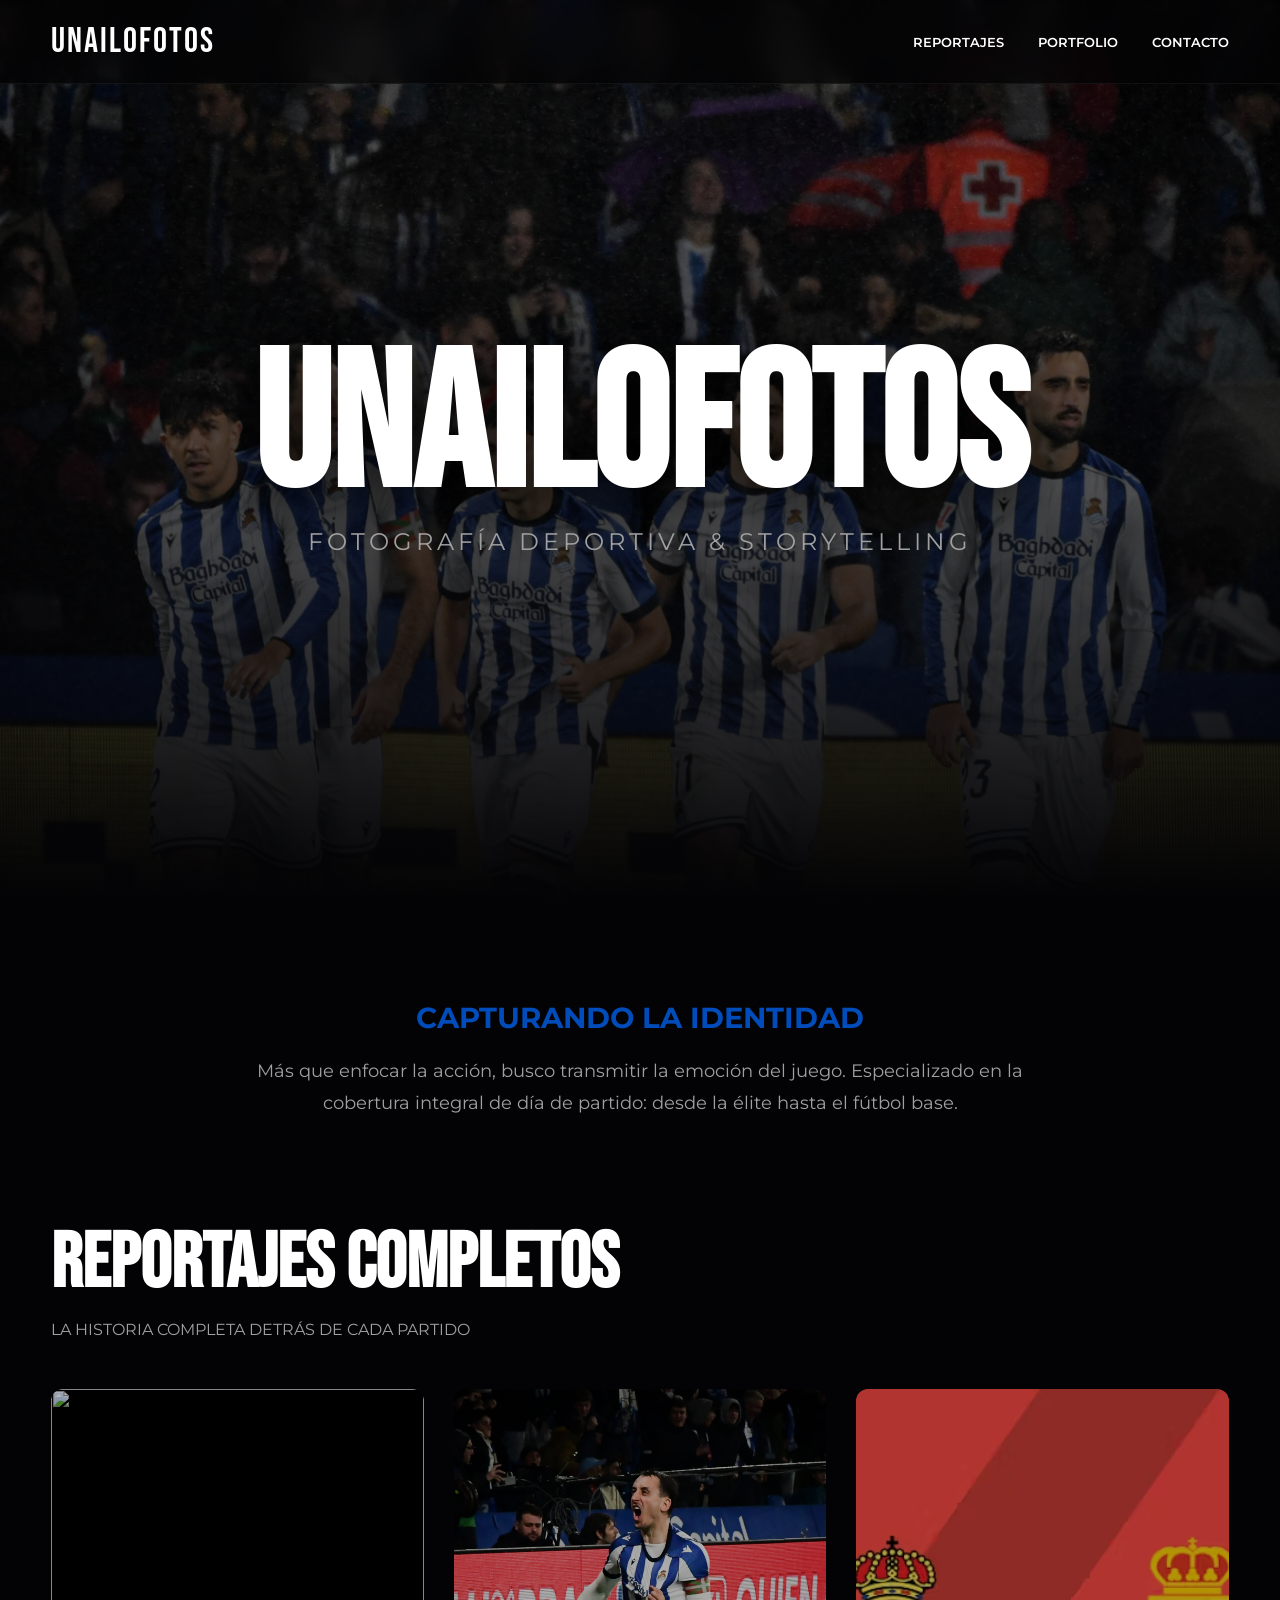
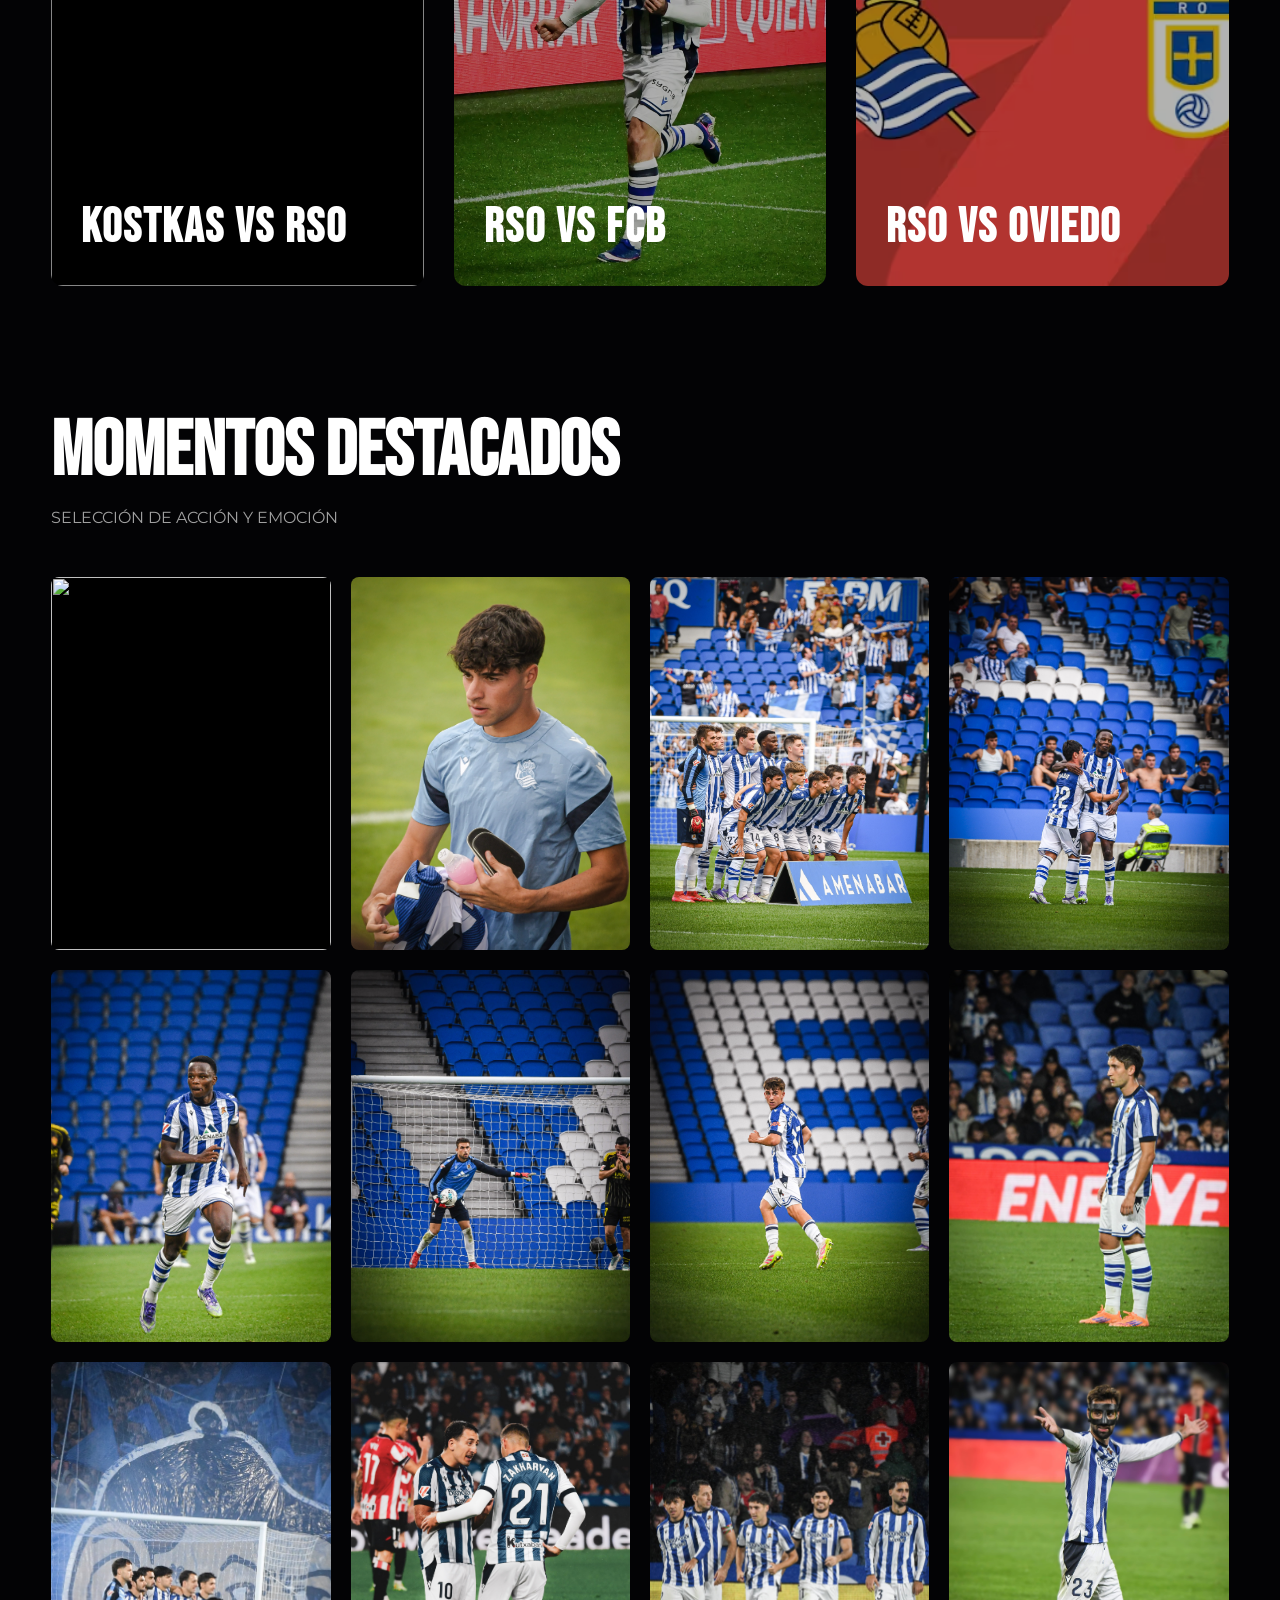
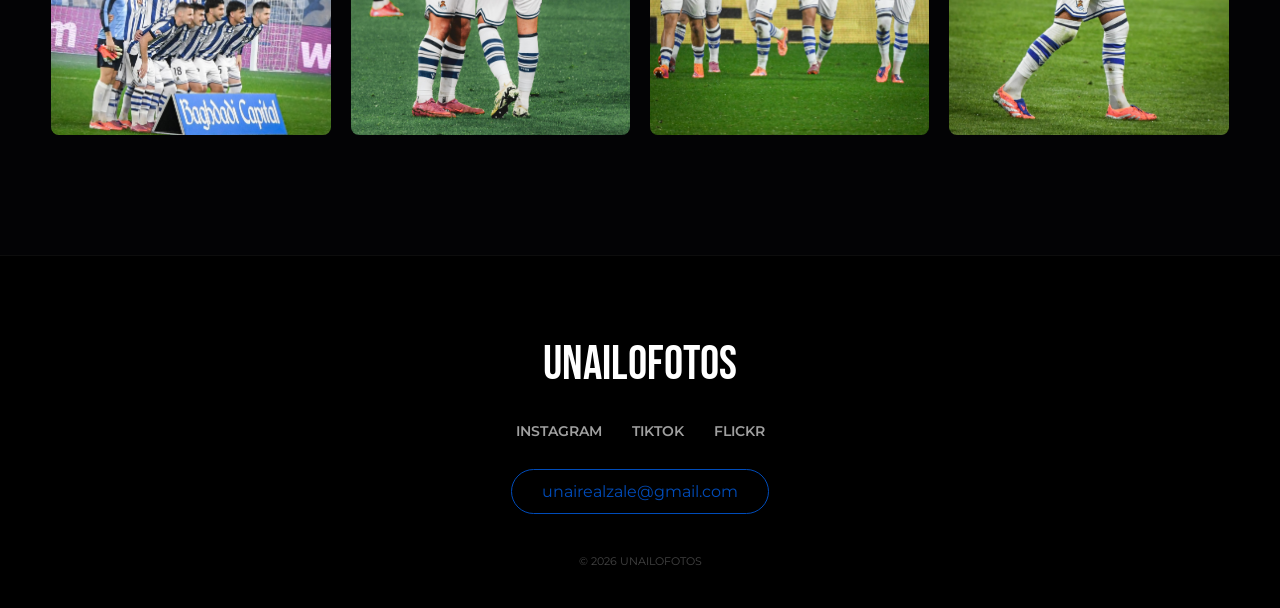
==== commit 8b59d996: "Update index.html" ====
--- a/index.html
+++ b/index.html
@@ -170,7 +170,7 @@
         .card-album h3 {
             font-family: 'Bebas Neue', sans-serif;
             font-size: clamp(2rem, 4vw, 3rem);
-            color: var(--pure-white) !important; /* Forzamos blanco siempre */
+            color: var(--pure-white) !important;
             margin: 0;
             letter-spacing: 2px;
         }
@@ -186,7 +186,7 @@
 
         .gallery-main { 
             display: grid;
-            grid-template-columns: repeat(4, 1fr); /* 4 columnas fijas en PC */
+            grid-template-columns: repeat(4, 1fr);
             gap: 20px; 
         }
 
@@ -195,7 +195,7 @@
             border-radius: 8px; 
             overflow: hidden; 
             background: var(--darker-bg);
-            aspect-ratio: 3 / 4; /* Relación de aspecto vertical */
+            aspect-ratio: 3 / 4;
             position: relative;
         }
 
@@ -276,21 +276,23 @@
     <p class="section-subtitle">La historia completa detrás de cada partido</p>
     
     <div class="album-grid">
-        <!-- Álbum 1 -->
+        <!-- Álbum 1: KOSTKAS vs RSO -->
+        <a class="card-album" href="albums/kostkas-rso/index.html">
+            <img src="albums/kostkas-rso/DSC_8116.JPG" loading="lazy">
+            <div style="position:absolute; bottom:30px; left:30px; z-index:10;">
+                <h3>KOSTKAS vs RSO</h3>
+            </div>
+        </a>
+        
+        <!-- Álbum 2: RSO vs FCB -->
         <a class="card-album" href="albums/rso-fcb/index.html">
             <img src="albums/rso-fcb/DSC_6268.jpg" loading="lazy">
             <div style="position:absolute; bottom:30px; left:30px; z-index:10;">
                 <h3>RSO vs FCB</h3>
             </div>
         </a>
-        <!-- Álbum 2 -->
-        <a class="card-album" href="albums/kostkas-rso/index.html">
-            <img src="albums/kostkas-rso/DSC_8116.JPG" loading="lazy">
-            <div style="position:absolute; bottom:30px; left:30px; z-index:10;">
-                <h3>KOSTKAS vs RSO</h3>
-            </div>
-        </a>
-        <!-- Álbum 3 -->
+
+        <!-- Álbum 3: RSO vs OVIEDO -->
         <a class="card-album" href="albums/rso-oviedo/index.html">
             <img src="albums/rso-oviedo/oviedo.jpg" loading="lazy">
             <div style="position:absolute; bottom:30px; left:30px; z-index:10;">
@@ -304,7 +306,6 @@
     <h2 class="section-header" data-aos="fade-right">MOMENTOS DESTACADOS</h2>
     <p class="section-subtitle">Selección de Acción y Emoción</p>
 
-    <!-- Galería 4x3 con Ratio 3:4 -->
     <div id="lightgallery" class="gallery-main" data-aos="fade-up">
         <a href="fotos_main/DSC_0951.JPG"><img src="fotos_main/DSC_0951.JPG" loading="lazy"></a>
         <a href="fotos_main/DSC_2506.jpg"><img src="fotos_main/DSC_2506.jpg" loading="lazy"></a>
